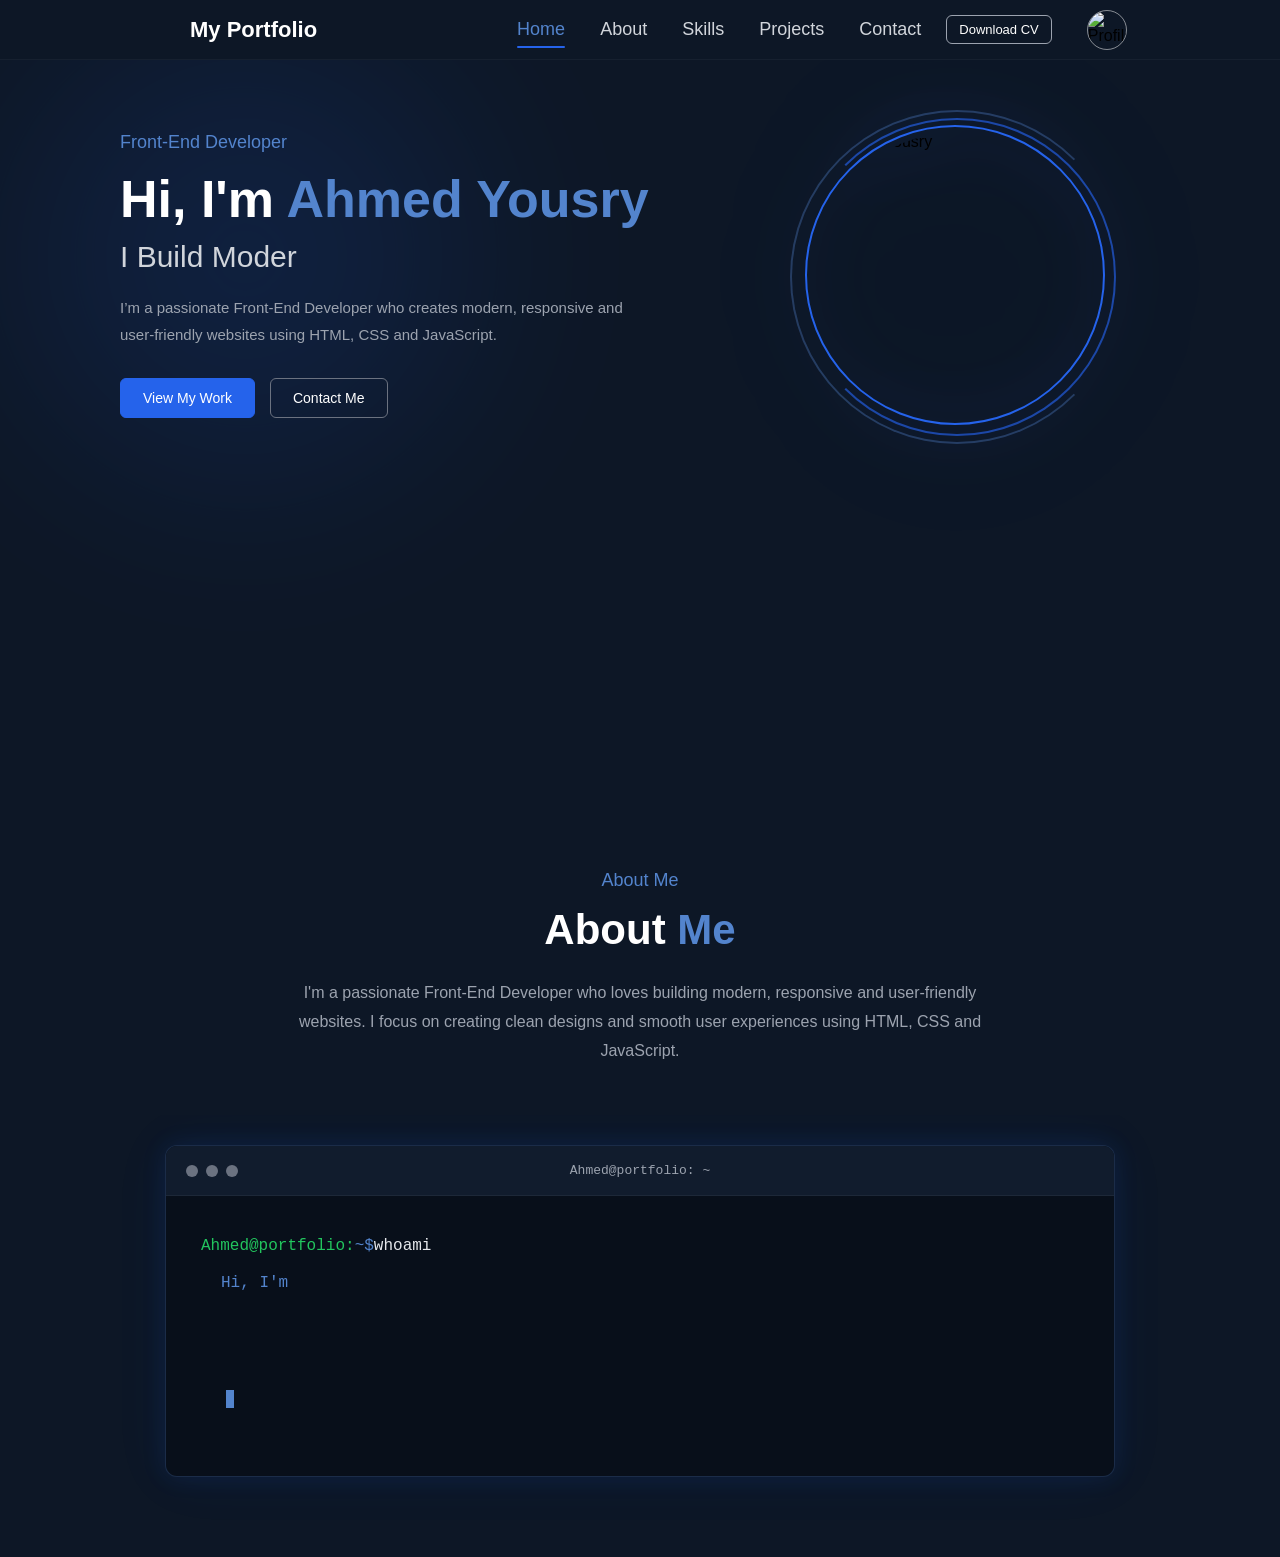
==== index.html @ 590449b0 "Add files via upload" ====
<!DOCTYPE html>
<html lang="en">

<head>
    <meta charset="UTF-8">
    <meta name="viewport" content="width=device-width, initial-scale=1.0">

    <title>My Portfolio</title>

    <link rel="stylesheet" href="style.css">

    <!-- Font Awesome -->
    <link rel="stylesheet"
        href="https://cdnjs.cloudflare.com/ajax/libs/font-awesome/6.5.0/css/all.min.css">
</head>

<body>

    <!-- =========================
         Navbar
    ========================== -->

    <nav class="navbar">

        <div class="nav-container">

            <!-- Logo -->
            <a href="#home" class="logo">
                My Portfolio
            </a>


            <!-- Menu Button -->
            <button class="menu-btn" id="menu-btn">
                <i class="fa-solid fa-bars"></i>
            </button>


            <!-- Navigation Links -->
            <ul class="nav-links" id="nav-links">

                <li>
                    <a href="#home" class="nav-link active">
                        Home
                    </a>
                </li>

                <li>
                    <a href="#about" class="nav-link">
                        About
                    </a>
                </li>

                <li>
                    <a href="#skills" class="nav-link">
                        Skills
                    </a>
                </li>

                <li>
                    <a href="#projects" class="nav-link">
                        Projects
                    </a>
                </li>

                <li>
                    <a href="#contact" class="nav-link">
                        Contact
                    </a>
                </li>

            </ul>


            <!-- CV Button -->
            <a href="#" class="cv-btn">
                Download CV
            </a>


            <!-- Profile -->
            <img src="https://iili.io/CSJjGus.md.jpg"
                alt="Profile"
                class="nav-profile">

        </div>

    </nav>



    <!-- =========================
         Hero Section
    ========================== -->

    <section class="hero" id="home" >

        <div class="hero-container">


            <!-- Hero Text -->
            <div class="hero-content">

                <p class="hero-small-title">
                    Front-End Developer
                </p>


               <h1>
    Hi, I'm <span id="typing-name"></span>
</h1>

<h2 id="typing-job"></h2>
                <p class="hero-description">
                    I’m a passionate Front-End Developer who creates
                    modern, responsive and user-friendly websites
                    using HTML, CSS and JavaScript.
                </p>


                <div class="hero-buttons">

                    <a href="#projects"
                        class="hero-btn primary-btn">
                        View My Work
                    </a>

                    <a href="#contact"
                        class="hero-btn secondary-btn">
                        Contact Me
                    </a>

                </div>

            </div>



            <!-- Hero Image -->
            <div class="hero-image">

                <div class="image-border">

                    <img src="https://iili.io/CSJjGus.md.jpg"
                        alt="Ahmed Yousry">

                </div>

            </div>

        </div>

    </section>
<!-- =========================
     About Section
========================= -->

<section class="about" id="about">

    <div class="about-container">

        <p class="about-small-title">
            About Me
        </p>

        <h2>
            About <span>Me</span>
        </h2>

        <p class="about-description">
            I'm a passionate Front-End Developer who loves building
            modern, responsive and user-friendly websites.
            I focus on creating clean designs and smooth user experiences
            using HTML, CSS and JavaScript.
        </p>

    </div>

</section>


<!-- =========================
     Terminal Section
========================= -->

<section class="terminal-section">

    <div class="terminal-container">

        <div class="terminal-window">

            <!-- Terminal Header -->
            <div class="terminal-header">

                <div class="terminal-dots">
                    <span></span>
                    <span></span>
                    <span></span>
                </div>

                <div class="terminal-title">
                    Ahmed@portfolio: ~
                </div>

            </div>


            <!-- Terminal Body -->
            <div class="terminal-body">

                <!-- السطر الأول ثابت -->
                <div class="terminal-command-line">

                    <span class="terminal-green">
                        Ahmed@portfolio:
                    </span>

                    <span class="terminal-blue">
                        ~$
                    </span>

                    <span class="terminal-white">
                        whoami
                    </span>

                </div>


                <!-- باقي الكلام بيتكتب هنا -->
                <div class="terminal-output">

                    <div id="terminal-line-1"></div>

                    <div id="terminal-line-2"></div>

                    <div id="terminal-line-3"></div>

                    <div id="terminal-line-4"></div>

                    <span class="terminal-cursor"></span>

                </div>

            </div>

        </div>

    </div>

</section>






    <script src="main.js"></script>

</body>

</html>
---- style.css ----
/* =========================
   General
========================= */

* {
    margin: 0;
    padding: 0;
    box-sizing: border-box;
}

html {
    scroll-behavior: smooth;
}

body {
    background-color: #0d1726;
    font-family: Arial, sans-serif;
}


/* =========================
   Navbar
========================= */

.navbar {
    width: 100%;
    height: 60px;

    background-color: #0d1726;

    border-bottom: 1px solid rgba(255, 255, 255, 0.04);

    position: fixed;

    top: 0;
    left: 0;

    z-index: 1000;
}


.nav-container {
    width: 100%;
    height: 100%;

    padding: 0 40px;

    display: flex;
    align-items: center;
}


/* Logo */

.logo {
    color: white;

    text-decoration: none;

    font-size: 22px;
    font-weight: 600;

    margin-left: 150px;
    margin-right: 100px;

    transition: 0.3s;
}

.logo:hover {
    color: rgb(83, 132, 205);
}


/* Navigation */

.nav-links {
    display: flex;
    align-items: center;

    gap: 35px;

    list-style: none;

    margin-left: 100px;
}


.nav-link {
    position: relative;

    color: #d1d5db;

    text-decoration: none;

    font-size: 18px;
    font-weight: 400;

    padding: 21px 0;

    transition: 0.3s;
}


.nav-link:hover {
    color: rgb(83, 132, 205);
}


.nav-link.active {
    color: rgb(83, 132, 205);
}


/* Active Line */

.nav-link.active::after {
    content: "";

    position: absolute;

    left: 0;
    bottom: 12px;

    width: 100%;
    height: 2px;

    background-color: #2563eb;

    border-radius: 5px;
}


/* CV */

.cv-btn {
    color: white;

    text-decoration: none;

    font-size: 13px;

    padding: 6px 12px;

    border: 1px solid #9ca3af;

    border-radius: 6px;

    margin-left: 25px;

    transition: 0.3s;
}


.cv-btn:hover {
    background-color: #2563eb;

    border-color: #2563eb;
}


/* Profile */

.nav-profile {
    width: 40px;
    height: 40px;

    border-radius: 50%;

    object-fit: cover;

    border: 1px solid rgba(255, 255, 255, 0.5);

    margin-left: 35px;
}


/* Menu Button */

.menu-btn {
    display: none;

    background: none;

    border: none;

    color: white;

    font-size: 24px;

    cursor: pointer;
}


/* =========================
   Hero
========================= */

.hero {
    width: 100%;
    min-height: calc(100vh - 60px);

    background-color: #0d1726;

    display: flex;
    align-items: flex-start;

    padding-top: 60px;
}


/* Hero Container */
.hero-container {
    width: 100%;

    padding: 40px 120px;

    display: flex;

    align-items: center;

    justify-content: space-between;

    gap: 60px;
}

/* =========================
   Hero Content
========================= */

.hero-content {
    flex: 1;

    max-width: 600px;

    margin-left: 0;
}


/* Small Title */

.hero-small-title {
    color: #5384cd;

    font-size: 18px;

    font-weight: 500;

    margin-bottom: 15px;
}


/* Main Heading */

.hero-content h1 {
    color: white;

    font-size: 52px;

    font-weight: 600;

    line-height: 1.2;

    margin-bottom: 10px;
}


/* Name */

.hero-content h1 span {
    color: #5384cd;
}



/* Second Heading */

.hero-content h2 {
    color: #d1d5db;

    font-size: 30px;

    font-weight: 500;

    margin-bottom: 20px;
}


/* Description */

.hero-description {
    color: #9ca3af;

    font-size: 15px;

    line-height: 1.8;

    max-width: 520px;

    margin-bottom: 30px;
}


/* =========================
   Buttons
========================= */

.hero-buttons {
    display: flex;

    align-items: center;

    gap: 15px;
}


.hero-btn {
    text-decoration: none;

    font-size: 14px;

    font-weight: 500;

    padding: 11px 22px;

    border-radius: 6px;

    transition: 0.3s;
}


/* Primary */

.primary-btn {
    background-color: #2563eb;

    color: white;

    border: 1px solid #2563eb;
}


.primary-btn:hover {
    background-color: #1d4ed8;

    transform: translateY(-2px);
}


/* Secondary */

.secondary-btn {
    color: white;

    border: 1px solid #6b7280;

    background-color: transparent;
}


.secondary-btn:hover {
    border-color: #5384cd;

    color: #5384cd;

    transform: translateY(-2px);
}


/* =========================
   Hero Image
========================= */

.hero-image {
    width: 350px;
    height: 350px;

    display: flex;

    align-items: center;
    justify-content: center;

    flex-shrink: 0;

    margin-right: 30px;
}


/* Main Image Circle */

.image-border {
    width: 300px;
    height: 300px;

    position: relative;

    border-radius: 50%;

    padding: 6px;

    border: 2px solid #2563eb;
}


/* =========================
   Rotating Circle 1
========================= */

.image-border::before {

    content: "";

    position: absolute;

    width: 314px;
    height: 314px;

    top: -9px;
    left: -9px;

    border-radius: 50%;

    border: 2px solid rgba(37, 99, 235, 0.65);

    border-left-color: transparent;

    animation: rotateOne 5s linear infinite;

    pointer-events: none;
}


/* =========================
   Rotating Circle 2
========================= */

.image-border::after {

    content: "";

    position: absolute;

    width: 330px;
    height: 330px;

    top: -17px;
    left: -17px;

    border-radius: 50%;

    border: 2px solid rgba(83, 132, 205, 0.35);

    border-right-color: transparent;

    animation: rotateTwo 8s linear infinite;

    pointer-events: none;
}


/* =========================
   Profile Image
========================= */

.image-border img {

    width: 100%;
    height: 100%;

    object-fit: cover;

    border-radius: 50%;

    display: block;

    position: relative;

    z-index: 1;
}


/* =========================
   Animations
========================= */

@keyframes rotateOne {

    from {
        transform: rotate(0deg);
    }

    to {
        transform: rotate(360deg);
    }

}


@keyframes rotateTwo {

    from {
        transform: rotate(360deg);
    }

    to {
        transform: rotate(0deg);
    }

}


/* =========================
   Tablet
========================= */

@media (max-width: 900px) {

    .nav-container {
        padding: 0 25px;
    }


    .logo {
        margin-left: 20px;
        margin-right: 40px;

        font-size: 21px;
    }


    .nav-links {
        margin-left: 20px;

        gap: 18px;
    }


    .nav-link {
        font-size: 13px;
    }


    .cv-btn {
        margin-left: 15px;

        font-size: 12px;
    }


    .nav-profile {
        width: 38px;
        height: 38px;

        margin-left: 15px;
    }


    /* Hero */

    .hero-container {
        gap: 40px;

        padding: 70px 30px;
    }


    .hero-content h1 {
        font-size: 42px;
    }


    .hero-content h2 {
        font-size: 25px;
    }


    .hero-image {
        width: 280px;
        height: 280px;

        margin-right: 10px;
    }


    .image-border {
        width: 240px;
        height: 240px;
    }


    .image-border::before {
        width: 254px;
        height: 254px;
    }


    .image-border::after {
        width: 270px;
        height: 270px;
    }

}


/* =========================
   Mobile
========================= */

@media (max-width: 700px) {

    /* Navbar */

    .navbar {
        height: 60px;
    }


    .nav-container {
        width: 100%;

        height: 60px;

        padding: 0 15px;
    }


    .logo {
        margin-left: 0;

        margin-right: 0;

        font-size: 19px;

        white-space: nowrap;
    }


    .nav-links {

        display: none;

        position: absolute;

        top: 60px;
        left: 0;

        width: 100%;

        background-color: #0d1726;

        padding: 20px 0;

        flex-direction: column;

        align-items: center;

        gap: 20px;

        margin: 0;

        border-top: 1px solid rgba(255, 255, 255, 0.05);
    }


    .nav-links.active {
        display: flex;
    }


    .nav-link {
        font-size: 15px;

        padding: 5px 0;
    }


    .nav-link.active::after {
        bottom: -3px;
    }


    .cv-btn {
        margin-left: auto;

        font-size: 11px;

        padding: 6px 9px;
    }


    .nav-profile {
        width: 35px;
        height: 35px;

        margin-left: 10px;
    }


    .menu-btn {
        display: block;

        margin-left: 12px;

        flex-shrink: 0;
    }


    /* Hero */

    .hero {

        min-height: calc(100vh - 60px);

        padding-top: 60px;
    }


    .hero-container {

        flex-direction: column-reverse;

        text-align: center;

        padding: 60px 20px;

        gap: 35px;
    }


    .hero-content {

        max-width: 100%;
    }


    .hero-small-title {
        font-size: 16px;
    }


    .hero-content h1 {
        font-size: 34px;
    }


    .hero-content h2 {
        font-size: 22px;
    }


    .hero-description {

        font-size: 14px;

        margin-left: auto;
        margin-right: auto;
    }


    .hero-buttons {

        justify-content: center;
    }


    .hero-image {

        width: 240px;
        height: 240px;

        margin-right: 0;
    }


    .image-border {

        width: 210px;
        height: 210px;
    }


    .image-border::before {

        width: 224px;
        height: 224px;

        top: -9px;
        left: -9px;
    }


    .image-border::after {

        width: 240px;
        height: 240px;

        top: -17px;
        left: -17px;
    }

}


/* =========================
   Small Mobile
========================= */

@media (max-width: 450px) {

    .nav-container {
        padding: 0 12px;
    }


    .logo {
        font-size: 18px;
    }


    .cv-btn {
        font-size: 10px;

        padding: 5px 7px;
    }


    .nav-profile {
        width: 30px;
        height: 30px;
    }


    .menu-btn {
        font-size: 20px;

        margin-left: 8px;
    }


    /* Hero */

    .hero-container {
        padding: 50px 15px;
    }


    .hero-content h1 {
        font-size: 29px;
    }


    .hero-content h2 {
        font-size: 20px;
    }


    .hero-description {
        font-size: 13px;
    }


    .hero-buttons {

        flex-direction: column;

        width: 100%;
    }


    .hero-btn {
        width: 180px;
    }


    .hero-image {

        width: 210px;
        height: 210px;
    }


    .image-border {

        width: 185px;
        height: 185px;
    }


    .image-border::before {

        width: 199px;
        height: 199px;

        top: -9px;
        left: -9px;
    }


    .image-border::after {

        width: 215px;
        height: 215px;

        top: -17px;
        left: -17px;
    }

}


/* =========================
   Very Small Screens
========================= */

@media (max-width: 360px) {

    .logo {
        font-size: 16px;
    }


    .cv-btn {
        display: none;
    }


    .nav-profile {

        width: 28px;
        height: 28px;
    }


    .menu-btn {

        margin-left: 5px;
    }

}
/* =========================
   Hero Text Glow
========================= */

.hero-content {
    position: relative;
    z-index: 1;
}

.hero-content::before {
    content: "";

    position: absolute;

    width: 450px;
    height: 450px;

    top: -100px;
    left: -100px;

    background: #2563eb;

    opacity: 0.12;

    filter: blur(100px);

    border-radius: 50%;

    z-index: -1;

    animation: heroGlow 4s ease-in-out infinite alternate;
}


/* =========================
   Glow Animation
========================= */

@keyframes heroGlow {

    from {
        opacity: 0.08;
        transform: scale(0.9);
    }

    to {
        opacity: 0.18;
        transform: scale(1.1);
    }

}
.hero-image {
    filter: drop-shadow(0 0 30px rgba(37, 99, 235, 0.45))
            drop-shadow(0 0 70px rgba(37, 99, 235, 0.22));
}




/* =========================
   About Section
========================= */

.about {
    width: 100%;
    min-height: auto;

    background-color: #0d1726;

    padding-top: 0px;
    padding-bottom: 20px;
}


.about-container {
    width: 100%;

    padding: 30px 40px;

    text-align: center;
}


.about-small-title {
    color: #5384cd;

    font-size: 18px;
    font-weight: 500;

    margin-bottom: 15px;
}


.about-container h2 {
    color: white;

    font-size: 42px;
    font-weight: 600;

    margin-bottom: 25px;
}


.about-container h2 span {
    color: #5384cd;
}


.about-description {
    max-width: 700px;

    margin: auto;

    color: #9ca3af;

    font-size: 16px;

    line-height: 1.8;
}





/* =========================
   About Animation
========================= */

.about-container {
    opacity: 0;
    transform: translateY(60px);
    transition: opacity 0.8s ease, transform 0.8s ease;
}

.about.show .about-container {
    opacity: 1;
    transform: translateY(0);
}


/* العنوان */

.about-small-title {
    opacity: 0;
    transform: translateY(25px);
    transition: all 0.7s ease 0.1s;
}

.about.show .about-small-title {
    opacity: 1;
    transform: translateY(0);
}


/* العنوان الرئيسي */

.about-container h2 {
    opacity: 0;
    transform: translateY(25px);
    transition: all 0.7s ease 0.25s;
}

.about.show .about-container h2 {
    opacity: 1;
    transform: translateY(0);
}


/* الكلام */

.about-description {
    opacity: 0;
    transform: translateY(25px);
    transition: all 0.7s ease 0.4s;
}

.about.show .about-description {
    opacity: 1;
    transform: translateY(0);
}





/* =========================
   Terminal Section
========================= */

.terminal-section {

    width: 100%;

    background-color: #0d1726;

    padding: 30px 40px 80px;

    display: flex;

    justify-content: center;

    overflow: hidden;
}


/* =========================
   Terminal Container
========================= */

.terminal-container {

    width: 100%;

    max-width: 950px;

    opacity: 0;

    transform: translateY(50px);

    transition:
        opacity 0.8s ease,
        transform 0.8s ease;
}


/* يظهر لما نوصل للـ section */

.terminal-section.show .terminal-container {

    opacity: 1;

    transform: translateY(0);
}


/* =========================
   Terminal Window
========================= */

.terminal-window {

    width: 100%;

    background-color: #080f1a;

    border: 1px solid rgba(83, 132, 205, 0.25);

    border-radius: 12px;

    overflow: hidden;

    box-shadow:

        0 0 25px rgba(37, 99, 235, 0.12),

        0 0 60px rgba(37, 99, 235, 0.06);
}


/* =========================
   Header
========================= */

.terminal-header {

    height: 50px;

    background-color: #111c2d;

    border-bottom: 1px solid rgba(255, 255, 255, 0.05);

    display: flex;

    align-items: center;

    justify-content: center;

    position: relative;
}


/* =========================
   Dots
========================= */

.terminal-dots {

    position: absolute;

    left: 20px;

    top: 50%;

    transform: translateY(-50%);

    display: flex;

    gap: 8px;
}


.terminal-dots span {

    width: 12px;

    height: 12px;

    border-radius: 50%;

    background-color: #6b7280;
}


/* =========================
   Title
========================= */

.terminal-title {

    color: #9ca3af;

    font-family: "Courier New", monospace;

    font-size: 13px;
}


/* =========================
   Body
========================= */

.terminal-body {

    min-height: 280px;

    padding: 35px;

    font-family: "Courier New", monospace;

    font-size: 16px;

    line-height: 1.8;
}


/* =========================
   First Fixed Line
========================= */

.terminal-command-line {

    display: flex;

    align-items: center;

    flex-wrap: wrap;

    min-height: 30px;
}


/* =========================
   Colors
========================= */

.terminal-green {

    color: #22c55e;
}


.terminal-blue {

    color: #5384cd;
}


.terminal-white {

    color: #e5e7eb;
}


/* =========================
   Output
========================= */

.terminal-output {

    padding-left: 20px;

    margin-top: 8px;

    min-height: 150px;
}


/* كل سطر */

.terminal-output div {

    min-height: 29px;

    white-space: pre-wrap;
}


/* السطر الأول */

#terminal-line-1 {

    color: #5384cd;
}


/* السطر الثاني */

#terminal-line-2 {

    color: #22c55e;
}


/* السطر الثالث */

#terminal-line-3 {

    color: #e5e7eb;
}


/* السطر الرابع */

#terminal-line-4 {

    color: #f59e0b;
}


/* =========================
   Cursor
========================= */

.terminal-cursor {

    display: inline-block;

    width: 8px;

    height: 18px;

    background-color: #5384cd;

    margin-left: 5px;

    vertical-align: middle;

    animation: terminalBlink 0.8s infinite;
}


@keyframes terminalBlink {

    0%,
    45% {

        opacity: 1;
    }

    46%,
    100% {

        opacity: 0;
    }

}


/* =========================
   Mobile
========================= */

@media (max-width: 700px) {

    .terminal-section {

        padding: 25px 20px 60px;
    }


    .terminal-body {

        min-height: 250px;

        padding: 25px 20px;

        font-size: 13px;
    }


    .terminal-title {

        font-size: 11px;
    }


    .terminal-dots {

        left: 15px;

        gap: 6px;
    }


    .terminal-dots span {

        width: 9px;

        height: 9px;
    }


    .terminal-output {

        padding-left: 10px;
    }

}


/* =========================
   Small Mobile
========================= */

@media (max-width: 450px) {

    .terminal-section {

        padding: 20px 15px 50px;
    }


    .terminal-body {

        padding: 20px 15px;

        font-size: 11px;

        min-height: 230px;
    }

}
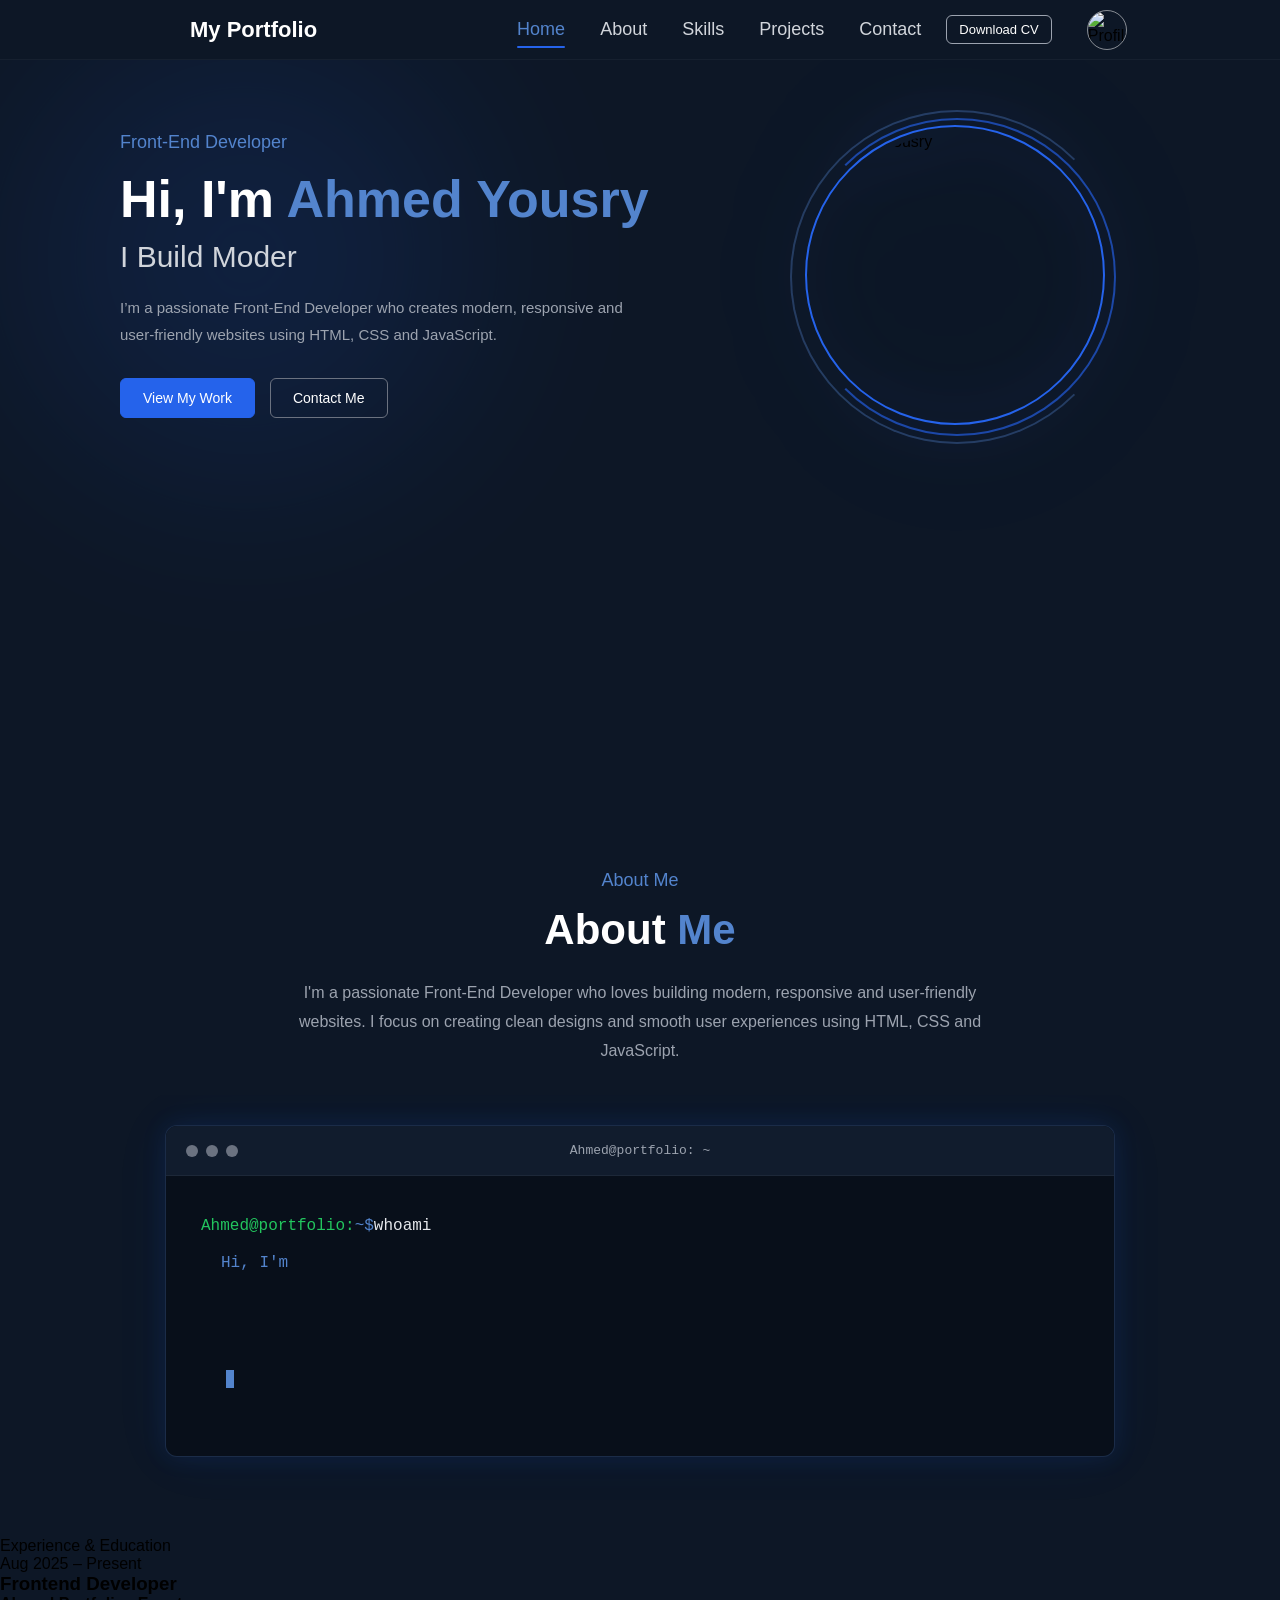
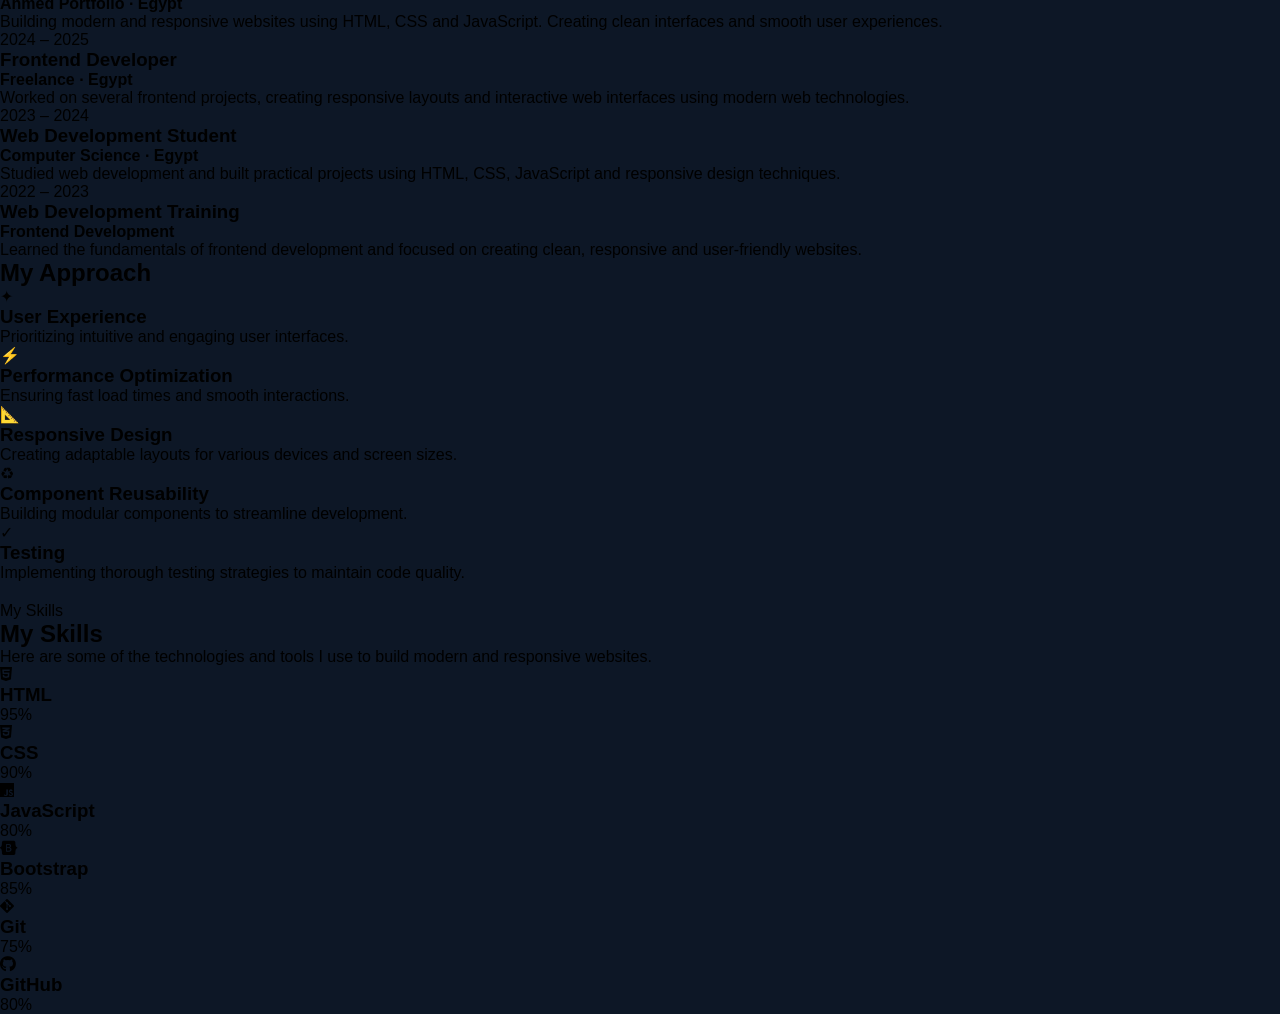
==== commit bf69fb69: "Update index.html" ====
--- a/index.html
+++ b/index.html
@@ -10,8 +10,7 @@
     <link rel="stylesheet" href="style.css">
 
     <!-- Font Awesome -->
-    <link rel="stylesheet"
-        href="https://cdnjs.cloudflare.com/ajax/libs/font-awesome/6.5.0/css/all.min.css">
+    <link rel="stylesheet" href="https://cdnjs.cloudflare.com/ajax/libs/font-awesome/6.5.0/css/all.min.css">
 </head>
 
 <body>
@@ -79,9 +78,7 @@
 
 
             <!-- Profile -->
-            <img src="https://iili.io/CSJjGus.md.jpg"
-                alt="Profile"
-                class="nav-profile">
+            <img src="https://iili.io/CSJjGus.md.jpg" alt="Profile" class="nav-profile">
 
         </div>
 
@@ -93,7 +90,7 @@
          Hero Section
     ========================== -->
 
-    <section class="hero" id="home" >
+    <section class="hero" id="home">
 
         <div class="hero-container">
 
@@ -106,11 +103,11 @@
                 </p>
 
 
-               <h1>
-    Hi, I'm <span id="typing-name"></span>
-</h1>
-
-<h2 id="typing-job"></h2>
+                <h1>
+                    Hi, I'm <span id="typing-name"></span>
+                </h1>
+
+                <h2 id="typing-job"></h2>
                 <p class="hero-description">
                     I’m a passionate Front-End Developer who creates
                     modern, responsive and user-friendly websites
@@ -120,13 +117,11 @@
 
                 <div class="hero-buttons">
 
-                    <a href="#projects"
-                        class="hero-btn primary-btn">
+                    <a href="#projects" class="hero-btn primary-btn">
                         View My Work
                     </a>
 
-                    <a href="#contact"
-                        class="hero-btn secondary-btn">
+                    <a href="#contact" class="hero-btn secondary-btn">
                         Contact Me
                     </a>
 
@@ -141,8 +136,7 @@
 
                 <div class="image-border">
 
-                    <img src="https://iili.io/CSJjGus.md.jpg"
-                        alt="Ahmed Yousry">
+                    <img src="https://iili.io/CSJjGus.md.jpg" alt="Ahmed Yousry">
 
                 </div>
 
@@ -151,97 +145,576 @@
         </div>
 
     </section>
-<!-- =========================
+    <!-- =========================
      About Section
 ========================= -->
 
-<section class="about" id="about">
-
-    <div class="about-container">
-
-        <p class="about-small-title">
-            About Me
-        </p>
-
-        <h2>
-            About <span>Me</span>
-        </h2>
-
-        <p class="about-description">
-            I'm a passionate Front-End Developer who loves building
-            modern, responsive and user-friendly websites.
-            I focus on creating clean designs and smooth user experiences
-            using HTML, CSS and JavaScript.
-        </p>
-
-    </div>
-
-</section>
-
-
-<!-- =========================
+    <section class="about" id="about">
+
+        <div class="about-container">
+
+            <p class="about-small-title">
+                About Me
+            </p>
+
+            <h2>
+                About <span>Me</span>
+            </h2>
+
+            <p class="about-description">
+                I'm a passionate Front-End Developer who loves building
+                modern, responsive and user-friendly websites.
+                I focus on creating clean designs and smooth user experiences
+                using HTML, CSS and JavaScript.
+            </p>
+
+        </div>
+
+
+
+        <!-- =========================
      Terminal Section
 ========================= -->
 
-<section class="terminal-section">
-
-    <div class="terminal-container">
-
-        <div class="terminal-window">
-
-            <!-- Terminal Header -->
-            <div class="terminal-header">
-
-                <div class="terminal-dots">
-                    <span></span>
-                    <span></span>
-                    <span></span>
-                </div>
-
-                <div class="terminal-title">
-                    Ahmed@portfolio: ~
-                </div>
-
-            </div>
-
-
-            <!-- Terminal Body -->
-            <div class="terminal-body">
-
-                <!-- السطر الأول ثابت -->
-                <div class="terminal-command-line">
-
-                    <span class="terminal-green">
-                        Ahmed@portfolio:
+        <section class="terminal-section">
+
+            <div class="terminal-container">
+
+                <div class="terminal-window">
+
+                    <!-- Terminal Header -->
+                    <div class="terminal-header">
+
+                        <div class="terminal-dots">
+                            <span></span>
+                            <span></span>
+                            <span></span>
+                        </div>
+
+                        <div class="terminal-title">
+                            Ahmed@portfolio: ~
+                        </div>
+
+                    </div>
+
+
+                    <!-- Terminal Body -->
+                    <div class="terminal-body">
+
+                        <!-- السطر الأول ثابت -->
+                        <div class="terminal-command-line">
+
+                            <span class="terminal-green">
+                                Ahmed@portfolio:
+                            </span>
+
+                            <span class="terminal-blue">
+                                ~$
+                            </span>
+
+                            <span class="terminal-white">
+                                whoami
+                            </span>
+
+                        </div>
+
+
+                        <!-- باقي الكلام بيتكتب هنا -->
+                        <div class="terminal-output">
+
+                            <div id="terminal-line-1"></div>
+
+                            <div id="terminal-line-2"></div>
+
+                            <div id="terminal-line-3"></div>
+
+                            <div id="terminal-line-4"></div>
+
+                            <span class="terminal-cursor"></span>
+
+                        </div>
+
+                    </div>
+
+                </div>
+
+            </div>
+
+        </section>
+
+
+
+
+        <!-- =========================
+     Experience & Education
+========================= -->
+        <div class="experience-section">
+            <div class="experience-container">
+
+                <!-- Title -->
+                <div class="experience-title">
+                    <span>Experience & Education</span>
+                </div>
+
+
+                <!-- Timeline -->
+                <div class="timeline">
+
+
+                    <!-- =========================
+                 Item 1
+            ========================= -->
+
+                    <div class="timeline-item timeline-right">
+
+                        <div class="timeline-date">
+                            Aug 2025 – Present
+                        </div>
+
+                        <div class="timeline-dot"></div>
+
+                        <div class="timeline-card">
+
+                            <h3>Frontend Developer</h3>
+
+                            <h4>Ahmed Portfolio · Egypt</h4>
+
+                            <p>
+                                Building modern and responsive websites
+                                using HTML, CSS and JavaScript.
+                                Creating clean interfaces and smooth
+                                user experiences.
+                            </p>
+
+                        </div>
+
+                    </div>
+
+
+                    <!-- =========================
+                 Item 2
+            ========================= -->
+
+                    <div class="timeline-item timeline-left">
+
+                        <div class="timeline-date">
+                            2024 – 2025
+                        </div>
+
+                        <div class="timeline-dot"></div>
+
+                        <div class="timeline-card">
+
+                            <h3>Frontend Developer</h3>
+
+                            <h4>Freelance · Egypt</h4>
+
+                            <p>
+                                Worked on several frontend projects,
+                                creating responsive layouts and
+                                interactive web interfaces using
+                                modern web technologies.
+                            </p>
+
+                        </div>
+
+                    </div>
+
+
+                    <!-- =========================
+                 Item 3
+            ========================= -->
+
+                    <div class="timeline-item timeline-right">
+
+                        <div class="timeline-date">
+                            2023 – 2024
+                        </div>
+
+                        <div class="timeline-dot"></div>
+
+                        <div class="timeline-card">
+
+                            <h3>Web Development Student</h3>
+
+                            <h4>Computer Science · Egypt</h4>
+
+                            <p>
+                                Studied web development and built
+                                practical projects using HTML,
+                                CSS, JavaScript and responsive
+                                design techniques.
+                            </p>
+
+                        </div>
+
+                    </div>
+
+
+                    <!-- =========================
+                 Item 4
+            ========================= -->
+
+                    <div class="timeline-item timeline-left">
+
+                        <div class="timeline-date">
+                            2022 – 2023
+                        </div>
+
+                        <div class="timeline-dot"></div>
+
+                        <div class="timeline-card">
+
+                            <h3>Web Development Training</h3>
+
+                            <h4>Frontend Development</h4>
+
+                            <p>
+                                Learned the fundamentals of frontend
+                                development and focused on creating
+                                clean, responsive and user-friendly
+                                websites.
+                            </p>
+
+                        </div>
+
+                    </div>
+
+
+                </div>
+
+            </div>
+
+        </div>
+
+
+
+
+
+        <!-- =========================
+     My Approach Section
+========================= -->
+
+<div class="approach-section" id="approach">
+
+    <div class="approach-container">
+
+        <h2 class="approach-title">
+            My Approach
+        </h2>
+
+        <div class="approach-grid">
+
+            <!-- Card 1 -->
+            <div class="approach-card">
+
+                <div class="approach-icon">
+                    ✦
+                </div>
+
+                <h3>User Experience</h3>
+
+                <p>
+                    Prioritizing intuitive and engaging user
+                    interfaces.
+                </p>
+
+            </div>
+
+
+            <!-- Card 2 -->
+            <div class="approach-card">
+
+                <div class="approach-icon">
+                    ⚡
+                </div>
+
+                <h3>Performance Optimization</h3>
+
+                <p>
+                    Ensuring fast load times and smooth
+                    interactions.
+                </p>
+
+            </div>
+
+
+            <!-- Card 3 -->
+            <div class="approach-card">
+
+                <div class="approach-icon">
+                    📐
+                </div>
+
+                <h3>Responsive Design</h3>
+
+                <p>
+                    Creating adaptable layouts for various
+                    devices and screen sizes.
+                </p>
+
+            </div>
+
+
+            <!-- Card 4 -->
+            <div class="approach-card">
+
+                <div class="approach-icon">
+                    ♻
+                </div>
+
+                <h3>Component Reusability</h3>
+
+                <p>
+                    Building modular components to
+                    streamline development.
+                </p>
+
+            </div>
+
+
+            <!-- Card 5 -->
+            <div class="approach-card">
+
+                <div class="approach-icon">
+                    ✓
+                </div>
+
+                <h3>Testing</h3>
+
+                <p>
+                    Implementing thorough testing strategies
+                    to maintain code quality.
+                </p>
+
+            </div>
+
+        </div>
+
+    </div>
+
+</div>
+
+    </section>
+
+
+
+<!-- =========================
+     Skills Section
+========================= -->
+
+<section class="skills-section" id="skills">
+
+    <div class="skills-container">
+
+        <!-- Title -->
+        <div class="skills-heading">
+
+            <p class="skills-small-title">
+                My Skills
+            </p>
+
+            <h2>
+                My <span>Skills</span>
+            </h2>
+
+            <p class="skills-description">
+                Here are some of the technologies and tools
+                I use to build modern and responsive websites.
+            </p>
+
+        </div>
+
+
+        <!-- Skills Cards -->
+        <div class="skills-grid">
+
+
+            <!-- HTML -->
+            <div class="skill-card">
+
+                <div class="skill-top">
+
+                    <div class="skill-icon html-icon">
+                        <i class="fa-brands fa-html5"></i>
+                    </div>
+
+                    <div class="skill-info">
+
+                        <h3>HTML</h3>
+
+                        <span>95%</span>
+
+                    </div>
+
+                </div>
+
+
+                <div class="skill-progress">
+
+                    <span
+                        data-width="95%">
                     </span>
 
-                    <span class="terminal-blue">
-                        ~$
+                </div>
+
+            </div>
+
+
+            <!-- CSS -->
+            <div class="skill-card">
+
+                <div class="skill-top">
+
+                    <div class="skill-icon css-icon">
+                        <i class="fa-brands fa-css3-alt"></i>
+                    </div>
+
+                    <div class="skill-info">
+
+                        <h3>CSS</h3>
+
+                        <span>90%</span>
+
+                    </div>
+
+                </div>
+
+
+                <div class="skill-progress">
+
+                    <span
+                        data-width="90%">
                     </span>
 
-                    <span class="terminal-white">
-                        whoami
+                </div>
+
+            </div>
+
+
+            <!-- JavaScript -->
+            <div class="skill-card">
+
+                <div class="skill-top">
+
+                    <div class="skill-icon js-icon">
+                        <i class="fa-brands fa-js"></i>
+                    </div>
+
+                    <div class="skill-info">
+
+                        <h3>JavaScript</h3>
+
+                        <span>80%</span>
+
+                    </div>
+
+                </div>
+
+
+                <div class="skill-progress">
+
+                    <span
+                        data-width="80%">
                     </span>
 
                 </div>
 
-
-                <!-- باقي الكلام بيتكتب هنا -->
-                <div class="terminal-output">
-
-                    <div id="terminal-line-1"></div>
-
-                    <div id="terminal-line-2"></div>
-
-                    <div id="terminal-line-3"></div>
-
-                    <div id="terminal-line-4"></div>
-
-                    <span class="terminal-cursor"></span>
-
-                </div>
-
-            </div>
+            </div>
+
+
+            <!-- Bootstrap -->
+            <div class="skill-card">
+
+                <div class="skill-top">
+
+                    <div class="skill-icon bootstrap-icon">
+                        <i class="fa-brands fa-bootstrap"></i>
+                    </div>
+
+                    <div class="skill-info">
+
+                        <h3>Bootstrap</h3>
+
+                        <span>85%</span>
+
+                    </div>
+
+                </div>
+
+
+                <div class="skill-progress">
+
+                    <span
+                        data-width="85%">
+                    </span>
+
+                </div>
+
+            </div>
+
+
+            <!-- Git -->
+            <div class="skill-card">
+
+                <div class="skill-top">
+
+                    <div class="skill-icon git-icon">
+                        <i class="fa-brands fa-git-alt"></i>
+                    </div>
+
+                    <div class="skill-info">
+
+                        <h3>Git</h3>
+
+                        <span>75%</span>
+
+                    </div>
+
+                </div>
+
+
+                <div class="skill-progress">
+
+                    <span
+                        data-width="75%">
+                    </span>
+
+                </div>
+
+            </div>
+
+
+            <!-- GitHub -->
+            <div class="skill-card">
+
+                <div class="skill-top">
+
+                    <div class="skill-icon github-icon">
+                        <i class="fa-brands fa-github"></i>
+                    </div>
+
+                    <div class="skill-info">
+
+                        <h3>GitHub</h3>
+
+                        <span>80%</span>
+
+                    </div>
+
+                </div>
+
+
+                <div class="skill-progress">
+
+                    <span
+                        data-width="80%">
+                    </span>
+
+                </div>
+
+            </div>
+
 
         </div>
 
@@ -250,12 +723,11 @@
 </section>
 
 
-
-
+    
 
 
     <script src="main.js"></script>
 
 </body>
 
-</html>+</html>
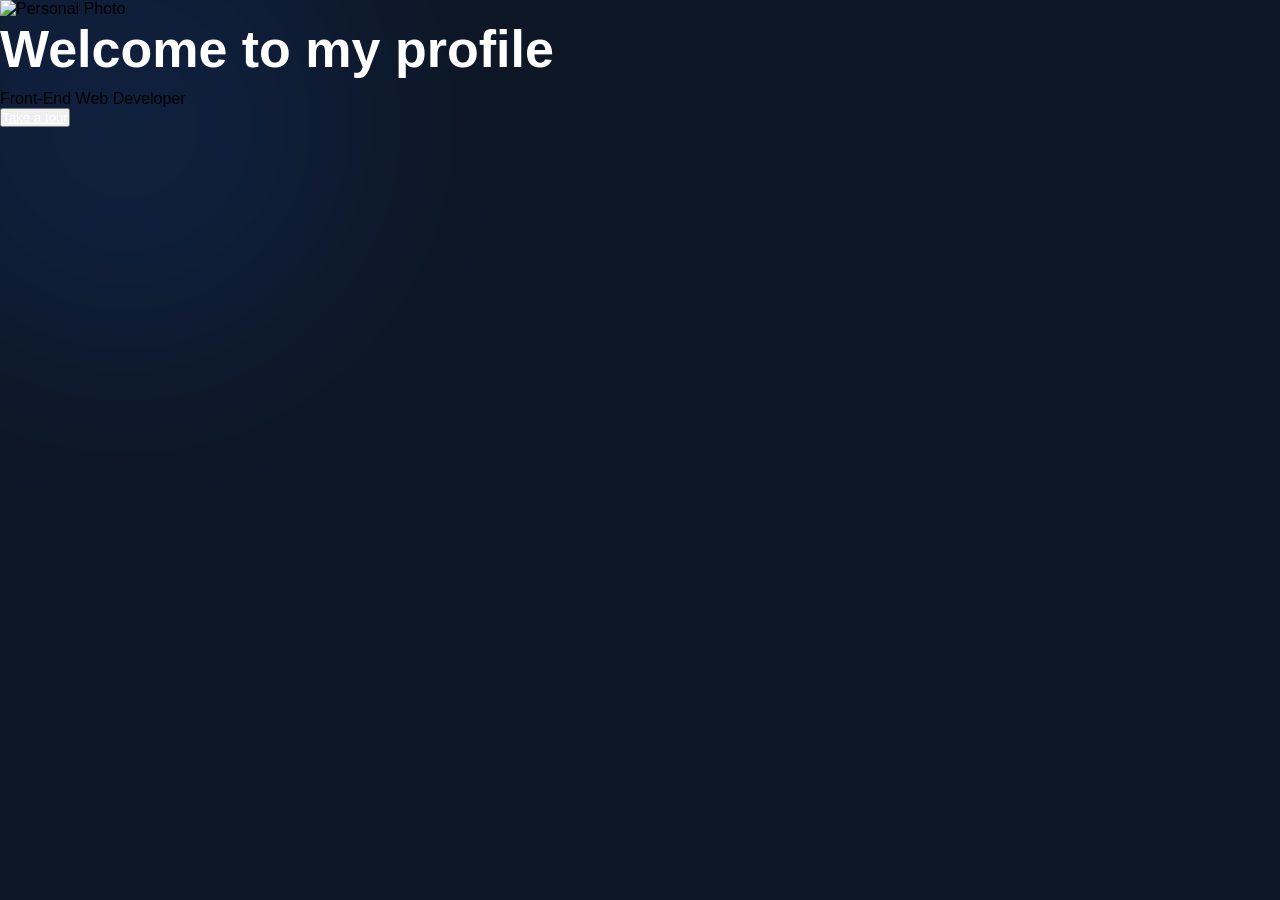
==== commit c13b7950: "Update index.html" ====
--- a/index.html
+++ b/index.html
@@ -1,733 +1,29 @@
 <!DOCTYPE html>
 <html lang="en">
-
 <head>
     <meta charset="UTF-8">
-    <meta name="viewport" content="width=device-width, initial-scale=1.0">
-
-    <title>My Portfolio</title>
-
-    <link rel="stylesheet" href="style.css">
-
-    <!-- Font Awesome -->
-    <link rel="stylesheet" href="https://cdnjs.cloudflare.com/ajax/libs/font-awesome/6.5.0/css/all.min.css">
+  <meta name="viewport" content="width=device-width, initial-scale=1.0">
+  <title>Creative Portfolio</title>
+  <!-- ربط ملف الـ CSS الخارجي -->
+  <link rel="stylesheet" href="style.css">
 </head>
-
 <body>
 
-    <!-- =========================
-         Navbar
-    ========================== -->
+  <!-- حاوية العناصر المتحركة في الخلفية -->
+  <div id="particles-container"></div>
 
-    <nav class="navbar">
+  <!-- محتوى الصفحة الرئيسية -->
+  <main class="hero-content">
+    <!-- صورة البروفايل الشخصية -->
+<div class="profile-img-container">
+  <img src="https://iili.io/CSLTADx.jpg" alt="Personal Photo" class="profile-img">
+</div>
+    <h1>Welcome to my profile</h1>
+    <p>Front-End Web Developer</p>
+    <button><a href="home.html" style="color: white;">Take a tour</a></button>
+  </main>
 
-        <div class="nav-container">
-
-            <!-- Logo -->
-            <a href="#home" class="logo">
-                My Portfolio
-            </a>
-
-
-            <!-- Menu Button -->
-            <button class="menu-btn" id="menu-btn">
-                <i class="fa-solid fa-bars"></i>
-            </button>
-
-
-            <!-- Navigation Links -->
-            <ul class="nav-links" id="nav-links">
-
-                <li>
-                    <a href="#home" class="nav-link active">
-                        Home
-                    </a>
-                </li>
-
-                <li>
-                    <a href="#about" class="nav-link">
-                        About
-                    </a>
-                </li>
-
-                <li>
-                    <a href="#skills" class="nav-link">
-                        Skills
-                    </a>
-                </li>
-
-                <li>
-                    <a href="#projects" class="nav-link">
-                        Projects
-                    </a>
-                </li>
-
-                <li>
-                    <a href="#contact" class="nav-link">
-                        Contact
-                    </a>
-                </li>
-
-            </ul>
-
-
-            <!-- CV Button -->
-            <a href="#" class="cv-btn">
-                Download CV
-            </a>
-
-
-            <!-- Profile -->
-            <img src="https://iili.io/CSJjGus.md.jpg" alt="Profile" class="nav-profile">
-
-        </div>
-
-    </nav>
-
-
-
-    <!-- =========================
-         Hero Section
-    ========================== -->
-
-    <section class="hero" id="home">
-
-        <div class="hero-container">
-
-
-            <!-- Hero Text -->
-            <div class="hero-content">
-
-                <p class="hero-small-title">
-                    Front-End Developer
-                </p>
-
-
-                <h1>
-                    Hi, I'm <span id="typing-name"></span>
-                </h1>
-
-                <h2 id="typing-job"></h2>
-                <p class="hero-description">
-                    I’m a passionate Front-End Developer who creates
-                    modern, responsive and user-friendly websites
-                    using HTML, CSS and JavaScript.
-                </p>
-
-
-                <div class="hero-buttons">
-
-                    <a href="#projects" class="hero-btn primary-btn">
-                        View My Work
-                    </a>
-
-                    <a href="#contact" class="hero-btn secondary-btn">
-                        Contact Me
-                    </a>
-
-                </div>
-
-            </div>
-
-
-
-            <!-- Hero Image -->
-            <div class="hero-image">
-
-                <div class="image-border">
-
-                    <img src="https://iili.io/CSJjGus.md.jpg" alt="Ahmed Yousry">
-
-                </div>
-
-            </div>
-
-        </div>
-
-    </section>
-    <!-- =========================
-     About Section
-========================= -->
-
-    <section class="about" id="about">
-
-        <div class="about-container">
-
-            <p class="about-small-title">
-                About Me
-            </p>
-
-            <h2>
-                About <span>Me</span>
-            </h2>
-
-            <p class="about-description">
-                I'm a passionate Front-End Developer who loves building
-                modern, responsive and user-friendly websites.
-                I focus on creating clean designs and smooth user experiences
-                using HTML, CSS and JavaScript.
-            </p>
-
-        </div>
-
-
-
-        <!-- =========================
-     Terminal Section
-========================= -->
-
-        <section class="terminal-section">
-
-            <div class="terminal-container">
-
-                <div class="terminal-window">
-
-                    <!-- Terminal Header -->
-                    <div class="terminal-header">
-
-                        <div class="terminal-dots">
-                            <span></span>
-                            <span></span>
-                            <span></span>
-                        </div>
-
-                        <div class="terminal-title">
-                            Ahmed@portfolio: ~
-                        </div>
-
-                    </div>
-
-
-                    <!-- Terminal Body -->
-                    <div class="terminal-body">
-
-                        <!-- السطر الأول ثابت -->
-                        <div class="terminal-command-line">
-
-                            <span class="terminal-green">
-                                Ahmed@portfolio:
-                            </span>
-
-                            <span class="terminal-blue">
-                                ~$
-                            </span>
-
-                            <span class="terminal-white">
-                                whoami
-                            </span>
-
-                        </div>
-
-
-                        <!-- باقي الكلام بيتكتب هنا -->
-                        <div class="terminal-output">
-
-                            <div id="terminal-line-1"></div>
-
-                            <div id="terminal-line-2"></div>
-
-                            <div id="terminal-line-3"></div>
-
-                            <div id="terminal-line-4"></div>
-
-                            <span class="terminal-cursor"></span>
-
-                        </div>
-
-                    </div>
-
-                </div>
-
-            </div>
-
-        </section>
-
-
-
-
-        <!-- =========================
-     Experience & Education
-========================= -->
-        <div class="experience-section">
-            <div class="experience-container">
-
-                <!-- Title -->
-                <div class="experience-title">
-                    <span>Experience & Education</span>
-                </div>
-
-
-                <!-- Timeline -->
-                <div class="timeline">
-
-
-                    <!-- =========================
-                 Item 1
-            ========================= -->
-
-                    <div class="timeline-item timeline-right">
-
-                        <div class="timeline-date">
-                            Aug 2025 – Present
-                        </div>
-
-                        <div class="timeline-dot"></div>
-
-                        <div class="timeline-card">
-
-                            <h3>Frontend Developer</h3>
-
-                            <h4>Ahmed Portfolio · Egypt</h4>
-
-                            <p>
-                                Building modern and responsive websites
-                                using HTML, CSS and JavaScript.
-                                Creating clean interfaces and smooth
-                                user experiences.
-                            </p>
-
-                        </div>
-
-                    </div>
-
-
-                    <!-- =========================
-                 Item 2
-            ========================= -->
-
-                    <div class="timeline-item timeline-left">
-
-                        <div class="timeline-date">
-                            2024 – 2025
-                        </div>
-
-                        <div class="timeline-dot"></div>
-
-                        <div class="timeline-card">
-
-                            <h3>Frontend Developer</h3>
-
-                            <h4>Freelance · Egypt</h4>
-
-                            <p>
-                                Worked on several frontend projects,
-                                creating responsive layouts and
-                                interactive web interfaces using
-                                modern web technologies.
-                            </p>
-
-                        </div>
-
-                    </div>
-
-
-                    <!-- =========================
-                 Item 3
-            ========================= -->
-
-                    <div class="timeline-item timeline-right">
-
-                        <div class="timeline-date">
-                            2023 – 2024
-                        </div>
-
-                        <div class="timeline-dot"></div>
-
-                        <div class="timeline-card">
-
-                            <h3>Web Development Student</h3>
-
-                            <h4>Computer Science · Egypt</h4>
-
-                            <p>
-                                Studied web development and built
-                                practical projects using HTML,
-                                CSS, JavaScript and responsive
-                                design techniques.
-                            </p>
-
-                        </div>
-
-                    </div>
-
-
-                    <!-- =========================
-                 Item 4
-            ========================= -->
-
-                    <div class="timeline-item timeline-left">
-
-                        <div class="timeline-date">
-                            2022 – 2023
-                        </div>
-
-                        <div class="timeline-dot"></div>
-
-                        <div class="timeline-card">
-
-                            <h3>Web Development Training</h3>
-
-                            <h4>Frontend Development</h4>
-
-                            <p>
-                                Learned the fundamentals of frontend
-                                development and focused on creating
-                                clean, responsive and user-friendly
-                                websites.
-                            </p>
-
-                        </div>
-
-                    </div>
-
-
-                </div>
-
-            </div>
-
-        </div>
-
-
-
-
-
-        <!-- =========================
-     My Approach Section
-========================= -->
-
-<div class="approach-section" id="approach">
-
-    <div class="approach-container">
-
-        <h2 class="approach-title">
-            My Approach
-        </h2>
-
-        <div class="approach-grid">
-
-            <!-- Card 1 -->
-            <div class="approach-card">
-
-                <div class="approach-icon">
-                    ✦
-                </div>
-
-                <h3>User Experience</h3>
-
-                <p>
-                    Prioritizing intuitive and engaging user
-                    interfaces.
-                </p>
-
-            </div>
-
-
-            <!-- Card 2 -->
-            <div class="approach-card">
-
-                <div class="approach-icon">
-                    ⚡
-                </div>
-
-                <h3>Performance Optimization</h3>
-
-                <p>
-                    Ensuring fast load times and smooth
-                    interactions.
-                </p>
-
-            </div>
-
-
-            <!-- Card 3 -->
-            <div class="approach-card">
-
-                <div class="approach-icon">
-                    📐
-                </div>
-
-                <h3>Responsive Design</h3>
-
-                <p>
-                    Creating adaptable layouts for various
-                    devices and screen sizes.
-                </p>
-
-            </div>
-
-
-            <!-- Card 4 -->
-            <div class="approach-card">
-
-                <div class="approach-icon">
-                    ♻
-                </div>
-
-                <h3>Component Reusability</h3>
-
-                <p>
-                    Building modular components to
-                    streamline development.
-                </p>
-
-            </div>
-
-
-            <!-- Card 5 -->
-            <div class="approach-card">
-
-                <div class="approach-icon">
-                    ✓
-                </div>
-
-                <h3>Testing</h3>
-
-                <p>
-                    Implementing thorough testing strategies
-                    to maintain code quality.
-                </p>
-
-            </div>
-
-        </div>
-
-    </div>
-
-</div>
-
-    </section>
-
-
-
-<!-- =========================
-     Skills Section
-========================= -->
-
-<section class="skills-section" id="skills">
-
-    <div class="skills-container">
-
-        <!-- Title -->
-        <div class="skills-heading">
-
-            <p class="skills-small-title">
-                My Skills
-            </p>
-
-            <h2>
-                My <span>Skills</span>
-            </h2>
-
-            <p class="skills-description">
-                Here are some of the technologies and tools
-                I use to build modern and responsive websites.
-            </p>
-
-        </div>
-
-
-        <!-- Skills Cards -->
-        <div class="skills-grid">
-
-
-            <!-- HTML -->
-            <div class="skill-card">
-
-                <div class="skill-top">
-
-                    <div class="skill-icon html-icon">
-                        <i class="fa-brands fa-html5"></i>
-                    </div>
-
-                    <div class="skill-info">
-
-                        <h3>HTML</h3>
-
-                        <span>95%</span>
-
-                    </div>
-
-                </div>
-
-
-                <div class="skill-progress">
-
-                    <span
-                        data-width="95%">
-                    </span>
-
-                </div>
-
-            </div>
-
-
-            <!-- CSS -->
-            <div class="skill-card">
-
-                <div class="skill-top">
-
-                    <div class="skill-icon css-icon">
-                        <i class="fa-brands fa-css3-alt"></i>
-                    </div>
-
-                    <div class="skill-info">
-
-                        <h3>CSS</h3>
-
-                        <span>90%</span>
-
-                    </div>
-
-                </div>
-
-
-                <div class="skill-progress">
-
-                    <span
-                        data-width="90%">
-                    </span>
-
-                </div>
-
-            </div>
-
-
-            <!-- JavaScript -->
-            <div class="skill-card">
-
-                <div class="skill-top">
-
-                    <div class="skill-icon js-icon">
-                        <i class="fa-brands fa-js"></i>
-                    </div>
-
-                    <div class="skill-info">
-
-                        <h3>JavaScript</h3>
-
-                        <span>80%</span>
-
-                    </div>
-
-                </div>
-
-
-                <div class="skill-progress">
-
-                    <span
-                        data-width="80%">
-                    </span>
-
-                </div>
-
-            </div>
-
-
-            <!-- Bootstrap -->
-            <div class="skill-card">
-
-                <div class="skill-top">
-
-                    <div class="skill-icon bootstrap-icon">
-                        <i class="fa-brands fa-bootstrap"></i>
-                    </div>
-
-                    <div class="skill-info">
-
-                        <h3>Bootstrap</h3>
-
-                        <span>85%</span>
-
-                    </div>
-
-                </div>
-
-
-                <div class="skill-progress">
-
-                    <span
-                        data-width="85%">
-                    </span>
-
-                </div>
-
-            </div>
-
-
-            <!-- Git -->
-            <div class="skill-card">
-
-                <div class="skill-top">
-
-                    <div class="skill-icon git-icon">
-                        <i class="fa-brands fa-git-alt"></i>
-                    </div>
-
-                    <div class="skill-info">
-
-                        <h3>Git</h3>
-
-                        <span>75%</span>
-
-                    </div>
-
-                </div>
-
-
-                <div class="skill-progress">
-
-                    <span
-                        data-width="75%">
-                    </span>
-
-                </div>
-
-            </div>
-
-
-            <!-- GitHub -->
-            <div class="skill-card">
-
-                <div class="skill-top">
-
-                    <div class="skill-icon github-icon">
-                        <i class="fa-brands fa-github"></i>
-                    </div>
-
-                    <div class="skill-info">
-
-                        <h3>GitHub</h3>
-
-                        <span>80%</span>
-
-                    </div>
-
-                </div>
-
-
-                <div class="skill-progress">
-
-                    <span
-                        data-width="80%">
-                    </span>
-
-                </div>
-
-            </div>
-
-
-        </div>
-
-    </div>
-
-</section>
-
-
-    
-
-
-    <script src="main.js"></script>
-
+  <!-- ربط ملف الجافا سكريبت الخارجي -->
+  <script src="main.js"></script>
 </body>
-
 </html>
--- a/style.css
+++ b/style.css
@@ -1487,4 +1487,1510 @@
         min-height: 230px;
     }
 
-}+}
+
+
+
+
+
+/* =========================
+   Experience & Education
+========================= */
+
+.experience-section {
+
+    width: 100%;
+
+    background-color: #0d1726;
+
+    padding: 80px 40px 100px;
+
+    overflow: hidden;
+}
+
+
+.experience-container {
+
+    width: 100%;
+
+    max-width: 1100px;
+
+    margin: auto;
+}
+
+
+/* =========================
+   Title
+========================= */
+
+.experience-title {
+
+    text-align: center;
+
+    margin-bottom: 65px;
+}
+
+
+.experience-title span {
+
+    color: #5384cd;
+
+    font-size: 42px;
+
+    font-weight: 700;
+
+    display: inline-block;
+
+    position: relative;
+}
+
+
+/* الخط تحت العنوان */
+
+.experience-title span::after {
+
+    content: "";
+
+    position: absolute;
+
+    width: 70px;
+
+    height: 3px;
+
+    background-color: #2563eb;
+
+    bottom: -12px;
+
+    left: 50%;
+
+    transform: translateX(-50%);
+
+    border-radius: 10px;
+}
+
+
+/* =========================
+   Timeline
+========================= */
+
+.timeline {
+
+    position: relative;
+
+    width: 100%;
+
+    padding: 10px 0;
+}
+
+
+/* الخط الأساسي */
+
+.timeline::before {
+
+    content: "";
+
+    position: absolute;
+
+    top: 0;
+
+    left: 50%;
+
+    transform: translateX(-50%);
+
+    width: 2px;
+
+    height: 100%;
+
+    background: linear-gradient(
+        to bottom,
+        transparent,
+        #5384cd,
+        #2563eb,
+        #5384cd,
+        transparent
+    );
+
+    opacity: 0.7;
+}
+
+
+/* =========================
+   Timeline Item
+========================= */
+
+.timeline-item {
+
+    width: 100%;
+
+    min-height: 250px;
+
+    position: relative;
+
+    display: flex;
+
+    align-items: flex-start;
+
+    margin-bottom: 30px;
+}
+
+
+/* =========================
+   Right Item
+========================= */
+
+.timeline-right {
+
+    justify-content: flex-end;
+
+    padding-left: 50%;
+}
+
+
+/* =========================
+   Left Item
+========================= */
+
+.timeline-left {
+
+    justify-content: flex-start;
+
+    padding-right: 50%;
+}
+
+
+/* =========================
+   Date
+========================= */
+
+.timeline-date {
+
+    position: absolute;
+
+    top: 5px;
+
+    color: #5384cd;
+
+    font-size: 17px;
+
+    font-weight: 600;
+
+    white-space: nowrap;
+
+    z-index: 3;
+}
+
+
+/* Right Date */
+
+.timeline-right .timeline-date {
+
+    right: calc(50% + 25px);
+
+    text-align: right;
+}
+
+
+/* Left Date */
+
+.timeline-left .timeline-date {
+
+    left: calc(50% + 25px);
+
+    text-align: left;
+}
+
+
+/* =========================
+   Dot
+========================= */
+
+.timeline-dot {
+
+    position: absolute;
+
+    top: 7px;
+
+    left: 50%;
+
+    transform: translateX(-50%);
+
+    width: 13px;
+
+    height: 13px;
+
+    background-color: #2563eb;
+
+    border: 3px solid #5384cd;
+
+    border-radius: 50%;
+
+    z-index: 5;
+
+    box-shadow:
+        0 0 10px rgba(83, 132, 205, 0.7),
+        0 0 25px rgba(37, 99, 235, 0.4);
+}
+
+
+/* =========================
+   Card
+========================= */
+
+.timeline-card {
+
+    width: 460px;
+
+    background: rgba(255, 255, 255, 0.045);
+
+    border: 1px solid rgba(83, 132, 205, 0.2);
+
+    border-radius: 14px;
+
+    padding: 28px 25px;
+
+    backdrop-filter: blur(8px);
+
+    box-shadow:
+        0 10px 30px rgba(0, 0, 0, 0.15);
+
+    transition:
+        transform 0.4s ease,
+        border-color 0.4s ease,
+        box-shadow 0.4s ease;
+}
+
+
+/* Right Card */
+
+.timeline-right .timeline-card {
+
+    margin-right: 20px;
+
+    margin-top: 0;
+}
+
+
+/* Left Card */
+
+.timeline-left .timeline-card {
+
+    margin-left: 20px;
+
+    margin-top: 30px;
+}
+
+
+/* =========================
+   Card Hover
+========================= */
+
+.timeline-card:hover {
+
+    transform: translateY(-6px);
+
+    border-color: rgba(83, 132, 205, 0.6);
+
+    box-shadow:
+        0 10px 40px rgba(37, 99, 235, 0.15);
+}
+
+
+/* =========================
+   Card Title
+========================= */
+
+.timeline-card h3 {
+
+    color: #ffffff;
+
+    font-size: 21px;
+
+    font-weight: 700;
+
+    margin-bottom: 7px;
+}
+
+
+/* =========================
+   Company
+========================= */
+
+.timeline-card h4 {
+
+    color: #5384cd;
+
+    font-size: 16px;
+
+    font-weight: 500;
+
+    margin-bottom: 14px;
+}
+
+
+/* =========================
+   Description
+========================= */
+
+.timeline-card p {
+
+    color: #9ca3af;
+
+    font-size: 16px;
+
+    line-height: 1.7;
+
+    margin: 0;
+}
+
+
+/* =========================
+   Scroll Animation
+========================= */
+
+.timeline-item {
+
+    opacity: 0;
+
+    transition:
+        opacity 0.8s ease,
+        transform 0.8s ease;
+}
+
+
+/* Right */
+
+.timeline-right {
+
+    transform: translateX(80px);
+}
+
+
+/* Left */
+
+.timeline-left {
+
+    transform: translateX(-80px);
+}
+
+
+/* لما يظهر */
+
+.timeline-item.show {
+
+    opacity: 1;
+
+    transform: translateX(0);
+}
+
+
+/* =========================
+   Dot Animation
+========================= */
+
+.timeline-item.show .timeline-dot {
+
+    animation: timelinePulse 1.5s ease-out;
+}
+
+
+@keyframes timelinePulse {
+
+    0% {
+
+        box-shadow:
+            0 0 0 0 rgba(83, 132, 205, 0.8);
+
+    }
+
+    70% {
+
+        box-shadow:
+            0 0 0 12px rgba(83, 132, 205, 0);
+
+    }
+
+    100% {
+
+        box-shadow:
+            0 0 0 0 rgba(83, 132, 205, 0);
+
+    }
+
+}
+
+
+/* =========================
+   Tablet
+========================= */
+
+@media (max-width: 900px) {
+
+    .experience-section {
+
+        padding: 70px 25px 80px;
+    }
+
+
+    .experience-title span {
+
+        font-size: 36px;
+    }
+
+
+    .timeline-card {
+
+        width: 360px;
+
+        padding: 23px 20px;
+    }
+
+
+    .timeline-card h3 {
+
+        font-size: 19px;
+    }
+
+
+    .timeline-card p {
+
+        font-size: 14px;
+    }
+
+}
+
+
+/* =========================
+   Mobile
+========================= */
+
+@media (max-width: 700px) {
+
+    .experience-section {
+
+        padding: 60px 20px 70px;
+    }
+
+
+    .experience-title {
+
+        margin-bottom: 45px;
+    }
+
+
+    .experience-title span {
+
+        font-size: 30px;
+    }
+
+
+    /* الخط ناحية الشمال */
+
+    .timeline::before {
+
+        left: 15px;
+
+        transform: none;
+    }
+
+
+    /* كل العناصر */
+
+    .timeline-item {
+
+        min-height: auto;
+
+        display: block;
+
+        padding: 0 0 40px 45px;
+
+        margin-bottom: 0;
+
+        transform: translateY(40px);
+    }
+
+
+    .timeline-item.show {
+
+        transform: translateY(0);
+    }
+
+
+    /* الدائرة */
+
+    .timeline-dot {
+
+        left: 15px;
+
+        transform: translateX(-50%);
+
+        top: 5px;
+
+        width: 12px;
+
+        height: 12px;
+    }
+
+
+    /* التاريخ */
+
+    .timeline-right .timeline-date,
+    .timeline-left .timeline-date {
+
+        position: relative;
+
+        left: auto;
+
+        right: auto;
+
+        top: auto;
+
+        display: block;
+
+        margin-bottom: 12px;
+
+        text-align: left;
+
+        font-size: 14px;
+    }
+
+
+    /* الكروت */
+
+    .timeline-right,
+    .timeline-left {
+
+        justify-content: flex-start;
+
+        padding-right: 0;
+
+        padding-left: 45px;
+    }
+
+
+    .timeline-right .timeline-card,
+    .timeline-left .timeline-card {
+
+        width: 100%;
+
+        margin: 0;
+    }
+
+
+    .timeline-card {
+
+        padding: 20px;
+
+        border-radius: 12px;
+    }
+
+
+    .timeline-card h3 {
+
+        font-size: 18px;
+    }
+
+
+    .timeline-card h4 {
+
+        font-size: 14px;
+    }
+
+
+    .timeline-card p {
+
+        font-size: 13px;
+
+        line-height: 1.7;
+    }
+
+}
+
+
+/* =========================
+   Small Mobile
+========================= */
+
+@media (max-width: 450px) {
+
+    .experience-section {
+
+        padding: 50px 15px 60px;
+    }
+
+
+    .experience-title span {
+
+        font-size: 26px;
+    }
+
+
+    .timeline-item {
+
+        padding-left: 38px;
+    }
+
+
+    .timeline-right,
+    .timeline-left {
+
+        padding-left: 38px;
+    }
+
+
+    .timeline::before {
+
+        left: 12px;
+    }
+
+
+    .timeline-dot {
+
+        left: 12px;
+
+        width: 11px;
+
+        height: 11px;
+    }
+
+
+    .timeline-card {
+
+        padding: 18px;
+    }
+
+}
+
+
+
+/* =========================
+   My Approach
+========================= */
+
+.approach-section {
+
+    width: 100%;
+
+    background-color: #0d1726;
+
+    padding: 70px 40px 80px;
+
+    overflow: hidden;
+}
+
+
+.approach-container {
+
+    width: 100%;
+
+    max-width: 1250px;
+
+    margin: auto;
+
+}
+
+
+/* =========================
+   Title
+========================= */
+
+.approach-title {
+
+    text-align: center;
+
+    color: #00d9a5;
+
+    font-size: 46px;
+
+    font-weight: 700;
+
+    margin-bottom: 50px;
+
+    opacity: 0;
+
+    transform: translateY(30px);
+
+    transition:
+        opacity 0.8s ease,
+        transform 0.8s ease;
+}
+
+
+.approach-section.show .approach-title {
+
+    opacity: 1;
+
+    transform: translateY(0);
+}
+
+
+/* =========================
+   Grid
+========================= */
+
+.approach-grid {
+
+    display: grid;
+
+    grid-template-columns:
+        repeat(3, 1fr);
+
+    gap: 30px;
+
+}
+
+
+/* =========================
+   Cards
+========================= */
+
+.approach-card {
+
+    min-height: 215px;
+
+    padding: 30px;
+
+    background-color: rgba(25, 37, 54, 0.85);
+
+    border: 1px solid
+        rgba(255, 255, 255, 0.08);
+
+    border-radius: 14px;
+
+    position: relative;
+
+    overflow: hidden;
+
+    opacity: 0;
+
+    transform: translateY(50px);
+
+    transition:
+        opacity 0.7s ease,
+        transform 0.7s ease,
+        border-color 0.3s ease,
+        box-shadow 0.3s ease;
+
+}
+
+
+/* =========================
+   Animation
+========================= */
+
+.approach-section.show
+.approach-card {
+
+    opacity: 1;
+
+    transform: translateY(0);
+}
+
+
+.approach-section.show
+.approach-card:nth-child(1) {
+
+    transition-delay: 0.1s;
+}
+
+
+.approach-section.show
+.approach-card:nth-child(2) {
+
+    transition-delay: 0.2s;
+}
+
+
+.approach-section.show
+.approach-card:nth-child(3) {
+
+    transition-delay: 0.3s;
+}
+
+
+.approach-section.show
+.approach-card:nth-child(4) {
+
+    transition-delay: 0.4s;
+}
+
+
+.approach-section.show
+.approach-card:nth-child(5) {
+
+    transition-delay: 0.5s;
+}
+
+
+/* =========================
+   Icon
+========================= */
+
+.approach-icon {
+
+    width: 45px;
+
+    height: 45px;
+
+    display: flex;
+
+    align-items: center;
+
+    justify-content: flex-start;
+
+    color: #ffffff;
+
+    font-size: 30px;
+
+    margin-bottom: 20px;
+
+    transition:
+        transform 0.3s ease,
+        color 0.3s ease;
+}
+
+
+/* =========================
+   Card Title
+========================= */
+
+.approach-card h3 {
+
+    color: #5399ff;
+
+    font-size: 21px;
+
+    font-weight: 600;
+
+    margin-bottom: 14px;
+}
+
+
+/* =========================
+   Card Text
+========================= */
+
+.approach-card p {
+
+    color: #9ca3af;
+
+    font-size: 17px;
+
+    line-height: 1.6;
+
+    max-width: 360px;
+}
+
+
+/* =========================
+   Hover
+========================= */
+
+.approach-card:hover {
+
+    transform: translateY(-7px);
+
+    border-color:
+        rgba(83, 153, 255, 0.35);
+
+    box-shadow:
+        0 10px 35px
+        rgba(37, 99, 235, 0.12);
+}
+
+
+.approach-card:hover
+.approach-icon {
+
+    transform: translateY(-4px) scale(1.08);
+
+    color: #00d9a5;
+}
+
+
+/* =========================
+   Bottom Cards
+========================= */
+
+.approach-card:nth-child(4) {
+
+    grid-column: 1;
+}
+
+
+.approach-card:nth-child(5) {
+
+    grid-column: 2;
+}
+
+
+/* =========================
+   Tablet
+========================= */
+
+@media (max-width: 900px) {
+
+    .approach-section {
+
+        padding:
+            60px 25px 70px;
+    }
+
+
+    .approach-title {
+
+        font-size: 40px;
+
+        margin-bottom: 40px;
+    }
+
+
+    .approach-grid {
+
+        grid-template-columns:
+            repeat(2, 1fr);
+
+        gap: 20px;
+    }
+
+
+    .approach-card:nth-child(4),
+    .approach-card:nth-child(5) {
+
+        grid-column: auto;
+    }
+
+}
+
+
+/* =========================
+   Mobile
+========================= */
+
+@media (max-width: 600px) {
+
+    .approach-section {
+
+        padding:
+            50px 20px 60px;
+    }
+
+
+    .approach-title {
+
+        font-size: 34px;
+
+        margin-bottom: 35px;
+    }
+
+
+    .approach-grid {
+
+        grid-template-columns: 1fr;
+
+        gap: 18px;
+    }
+
+
+    .approach-card {
+
+        min-height: auto;
+
+        padding: 25px;
+    }
+
+
+    .approach-card h3 {
+
+        font-size: 19px;
+    }
+
+
+    .approach-card p {
+
+        font-size: 15px;
+    }
+
+
+    .approach-card:nth-child(4),
+    .approach-card:nth-child(5) {
+
+        grid-column: auto;
+    }
+
+}
+
+
+/* =========================
+   Skills Section
+========================= */
+
+.skills-section {
+
+    width: 100%;
+
+    background-color: #0d1726;
+
+    padding: 90px 40px 100px;
+
+    overflow: hidden;
+}
+
+
+/* =========================
+   Container
+========================= */
+
+.skills-container {
+
+    width: 100%;
+
+    max-width: 1100px;
+
+    margin: auto;
+}
+
+
+/* =========================
+   Heading
+========================= */
+
+.skills-heading {
+
+    text-align: center;
+
+    margin-bottom: 55px;
+
+    opacity: 0;
+
+    transform: translateY(40px);
+
+    transition:
+        opacity 0.8s ease,
+        transform 0.8s ease;
+}
+
+
+.skills-section.show .skills-heading {
+
+    opacity: 1;
+
+    transform: translateY(0);
+}
+
+
+.skills-small-title {
+
+    color: #5384cd;
+
+    font-size: 18px;
+
+    font-weight: 500;
+
+    margin-bottom: 12px;
+}
+
+
+.skills-heading h2 {
+
+    color: white;
+
+    font-size: 42px;
+
+    font-weight: 600;
+
+    margin-bottom: 18px;
+}
+
+
+.skills-heading h2 span {
+
+    color: #5384cd;
+}
+
+
+.skills-description {
+
+    color: #9ca3af;
+
+    font-size: 15px;
+
+    line-height: 1.8;
+
+    max-width: 650px;
+
+    margin: auto;
+}
+
+
+/* =========================
+   Skills Grid
+========================= */
+
+.skills-grid {
+
+    display: grid;
+
+    grid-template-columns:
+        repeat(2, 1fr);
+
+    gap: 25px;
+}
+
+/* =========================
+   Skill Card
+========================= */
+
+.skill-card {
+    background-color: #111c2d;
+
+    border: 1px solid rgba(83, 132, 205, 0.15);
+
+    border-radius: 12px;
+
+    padding: 25px;
+
+    opacity: 0;
+
+    transform: translateY(50px) scale(1);
+
+    transition:
+        opacity 0.7s ease,
+        transform 0.7s ease;
+}
+
+
+/* =========================
+   Card Animation
+========================= */
+
+.skills-section.show .skill-card {
+
+    opacity: 1;
+
+    transform: translateY(0) scale(1);
+}
+
+
+/* =========================
+   Card Hover
+========================= */
+
+.skills-section.show .skill-card:hover {
+
+    transform: translateY(-6px) scale(1.04);
+
+    border-color: rgba(83, 132, 205, 0.7);
+
+    box-shadow:
+        0 0 20px rgba(37, 99, 235, 0.45),
+        0 0 45px rgba(37, 99, 235, 0.30),
+        0 0 80px rgba(37, 99, 235, 0.15);
+}
+/* =========================
+   Skill Top
+========================= */
+
+.skill-top {
+
+    display: flex;
+
+    align-items: center;
+
+    gap: 18px;
+
+    margin-bottom: 22px;
+}
+
+
+/* =========================
+   Skill Icon
+========================= */
+
+.skill-icon {
+
+    width: 55px;
+
+    height: 55px;
+
+    border-radius: 10px;
+
+    display: flex;
+
+    align-items: center;
+
+    justify-content: center;
+
+    font-size: 30px;
+
+    flex-shrink: 0;
+
+    background-color: #0d1726;
+
+    border: 1px solid
+        rgba(255, 255, 255, 0.05);
+}
+
+
+/* HTML */
+
+.html-icon {
+
+    color: #e34f26;
+}
+
+
+/* CSS */
+
+.css-icon {
+
+    color: #1572b6;
+}
+
+
+/* JavaScript */
+
+.js-icon {
+
+    color: #f7df1e;
+}
+
+
+/* Bootstrap */
+
+.bootstrap-icon {
+
+    color: #7952b3;
+}
+
+
+/* Git */
+
+.git-icon {
+
+    color: #f05032;
+}
+
+
+/* GitHub */
+
+.github-icon {
+
+    color: #ffffff;
+}
+
+
+/* =========================
+   Skill Info
+========================= */
+
+.skill-info {
+
+    flex: 1;
+
+    display: flex;
+
+    align-items: center;
+
+    justify-content: space-between;
+
+    gap: 15px;
+}
+
+
+.skill-info h3 {
+
+    color: #ffffff;
+
+    font-size: 18px;
+
+    font-weight: 500;
+}
+
+
+.skill-info span {
+
+    color: #f59e0b;
+
+    font-size: 14px;
+
+    font-weight: 600;
+}
+
+
+/* =========================
+   Progress Background
+========================= */
+
+.skill-progress {
+
+    width: 100%;
+
+    height: 8px;
+
+    background-color: #1a2638;
+
+    border-radius: 10px;
+
+    overflow: hidden;
+}
+
+
+/* =========================
+   Progress Bar
+   ORANGE
+========================= */
+
+.skill-progress span {
+
+    display: block;
+
+    width: 0;
+
+    height: 100%;
+
+    background-color: #f59e0b;
+
+    border-radius: 10px;
+
+    box-shadow:
+
+        0 0 8px
+        rgba(245, 158, 11, 0.75),
+
+        0 0 18px
+        rgba(245, 158, 11, 0.45);
+
+    transition:
+        width 1.5s
+        cubic-bezier(0.25, 1, 0.5, 1);
+}
+
+
+/* =========================
+   Mobile
+========================= */
+
+@media (max-width: 700px) {
+
+    .skills-section {
+
+        padding:
+            70px
+            20px
+            80px;
+    }
+
+
+    .skills-heading {
+
+        margin-bottom: 40px;
+    }
+
+
+    .skills-heading h2 {
+
+        font-size: 34px;
+    }
+
+
+    .skills-description {
+
+        font-size: 14px;
+    }
+
+
+    .skills-grid {
+
+        grid-template-columns: 1fr;
+
+        gap: 18px;
+    }
+
+
+    .skill-card {
+
+        padding: 20px;
+    }
+
+
+    .skill-icon {
+
+        width: 50px;
+
+        height: 50px;
+
+        font-size: 26px;
+    }
+
+
+    .skill-info h3 {
+
+        font-size: 16px;
+    }
+
+
+    .skill-info span {
+
+        font-size: 13px;
+    }
+
+}
+
+
+/* =========================
+   Small Mobile
+========================= */
+
+@media (max-width: 450px) {
+
+    .skills-section {
+
+        padding:
+            60px
+            15px
+            70px;
+    }
+
+
+    .skills-heading h2 {
+
+        font-size: 29px;
+    }
+
+
+    .skills-small-title {
+
+        font-size: 16px;
+    }
+
+
+    .skills-description {
+
+        font-size: 13px;
+    }
+
+
+    .skill-card {
+
+        padding: 18px;
+    }
+
+
+    .skill-top {
+
+        gap: 13px;
+
+        margin-bottom: 18px;
+    }
+
+
+    .skill-icon {
+
+        width: 45px;
+
+        height: 45px;
+
+        font-size: 23px;
+    }
+
+}
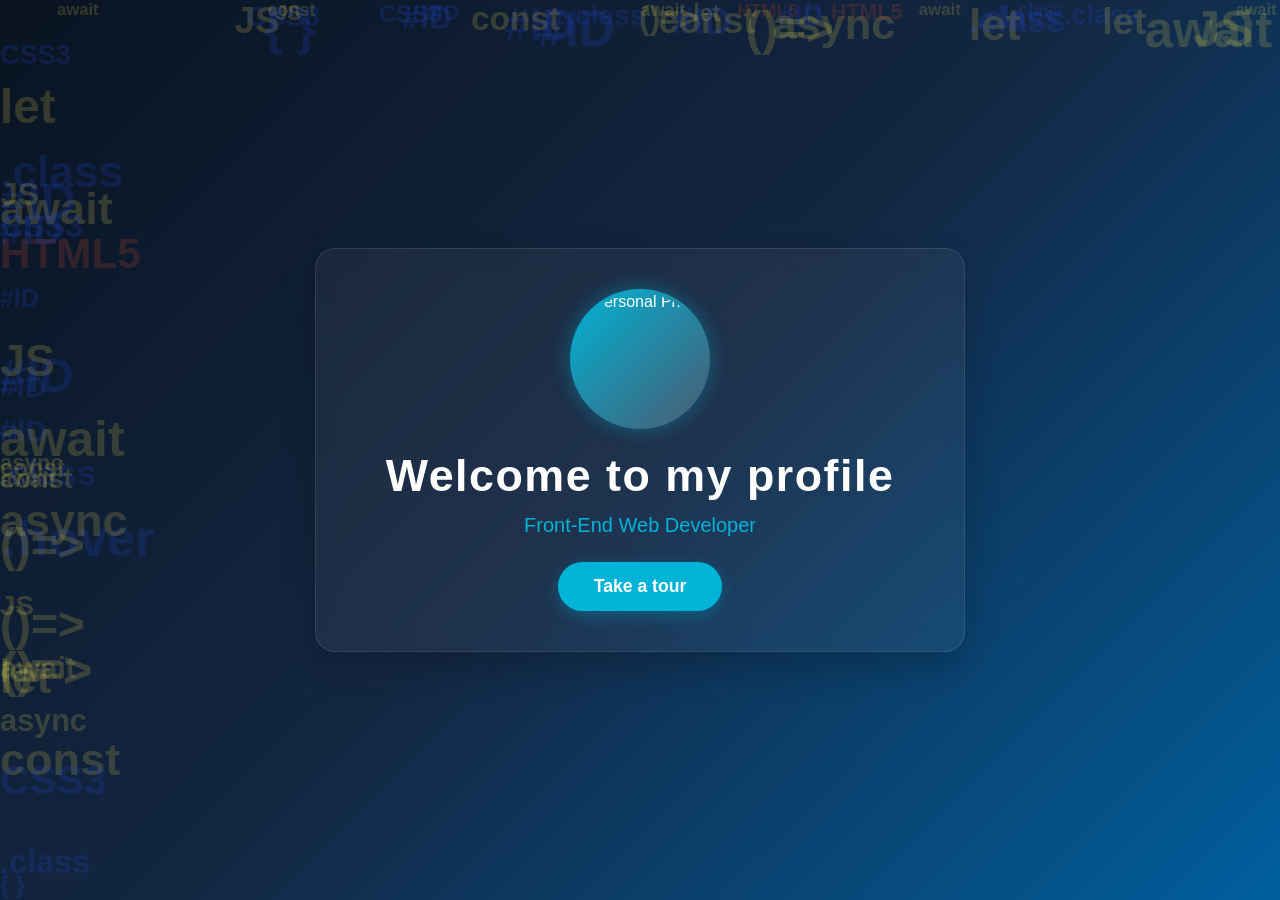
==== commit 19153d1b: "Update index.html" ====
--- a/index.html
+++ b/index.html
@@ -20,7 +20,7 @@
 </div>
     <h1>Welcome to my profile</h1>
     <p>Front-End Web Developer</p>
-    <button><a href="home.html" style="color: white;">Take a tour</a></button>
+<button onclick="window.location.href='home.html'" class="btn-tour">Take a tour</button>
   </main>
 
   <!-- ربط ملف الجافا سكريبت الخارجي -->
--- a/style.css
+++ b/style.css
@@ -1,2996 +1,210 @@
-/* =========================
-   General
-========================= */
-
+/* إعادة ضبط الهوامش الأساسية ومنع السكرول الأفقي نهائياً */
 * {
-    margin: 0;
-    padding: 0;
-    box-sizing: border-box;
-}
-
-html {
-    scroll-behavior: smooth;
-}
-
+  margin: 0;
+  padding: 0;
+  box-sizing: border-box;
+}
+
+html, body {
+  width: 100%;
+  max-width: 100%;
+  overflow-x: hidden !important; /* قفل أي خروج من الأجناب على الموبايل واللاب */
+  position: relative;
+}
+
+/* الخلفية: كحلي وسماوي بتداخل هادي */
 body {
-    background-color: #0d1726;
-    font-family: Arial, sans-serif;
-}
-
-
-/* =========================
-   Navbar
-========================= */
-
-.navbar {
+  min-height: 100vh;
+  background: linear-gradient(135deg, #091321, #132743, #005f9e);
+  font-family: 'Segoe UI', Tahoma, Geneva, Verdana, sans-serif;
+  display: flex;
+  justify-content: center;
+  align-items: center;
+  color: white;
+  padding: 20px;
+}
+
+/* حاوية العناصر المتحركة */
+#particles-container {
+  position: absolute;
+  top: 0;
+  left: 0;
+  width: 100%;
+  height: 100%;
+  z-index: 1;
+  pointer-events: none;
+  overflow: hidden; /* ضمان عدم خروج أي كلمة بره الشاشة */
+}
+
+/* الستايل العام للعنصر المتحرك */
+.particle {
+  position: absolute;
+  font-weight: 900;
+  opacity: 0.18;
+  user-select: none;
+  white-space: nowrap;
+}
+
+/* ألوان التقنيات */
+.html-text { color: #e34c26; }
+.css-text  { color: #264de4; }
+.js-text   { color: #f0db4f; }
+
+/* 1. أنيميشن الصعود (من تحت لفوق) */
+@keyframes floatUp {
+  0% { transform: translateY(105vh) rotate(0deg); opacity: 0; }
+  15% { opacity: 0.2; }
+  85% { opacity: 0.2; }
+  100% { transform: translateY(-10vh) rotate(360deg); opacity: 0; }
+}
+
+/* 2. أنيميشن الهبوط (من فوق لتحت) */
+@keyframes floatDown {
+  0% { transform: translateY(-10vh) rotate(0deg); opacity: 0; }
+  15% { opacity: 0.2; }
+  85% { opacity: 0.2; }
+  100% { transform: translateY(105vh) rotate(-360deg); opacity: 0; }
+}
+
+/* 3. أنيميشن من اليسار لليمن (محصورة داخل نطاق الشاشة) */
+@keyframes floatRight {
+  0% { transform: translateX(-15vw) rotate(0deg); opacity: 0; }
+  15% { opacity: 0.2; }
+  85% { opacity: 0.2; }
+  100% { transform: translateX(100vw) rotate(360deg); opacity: 0; }
+}
+
+/* 4. أنيميشن من اليمين لليسار (محصورة داخل نطاق الشاشة) */
+@keyframes floatLeft {
+  0% { transform: translateX(100vw) rotate(0deg); opacity: 0; }
+  15% { opacity: 0.2; }
+  85% { opacity: 0.2; }
+  100% { transform: translateX(-15vw) rotate(-360deg); opacity: 0; }
+}
+
+/* المحتوى الرئيسي زجاجي الشفافية */
+.hero-content {
+  text-align: center;
+  z-index: 10;
+  background: rgba(255, 255, 255, 0.05);
+  padding: 40px 50px;
+  border-radius: 20px;
+  backdrop-filter: blur(10px);
+  -webkit-backdrop-filter: blur(10px);
+  border: 1px solid rgba(255, 255, 255, 0.1);
+  box-shadow: 0 15px 35px rgba(0, 0, 0, 0.2);
+  max-width: 650px;
+  width: 100%;
+}
+
+.hero-content h1 {
+  font-size: 2.8rem;
+  margin-bottom: 12px;
+  letter-spacing: 1.5px;
+  line-height: 1.2;
+}
+
+.hero-content p {
+  font-size: 1.25rem;
+  color: #00b4d8;
+  margin-bottom: 25px;
+  font-weight: 500;
+}
+
+.hero-content button {
+  background: #00b4d8;
+  color: #fff;
+  border: none;
+  padding: 14px 36px;
+  font-size: 1.1rem;
+  border-radius: 30px;
+  cursor: pointer;
+  font-weight: bold;
+  transition: all 0.3s ease;
+  box-shadow: 0 5px 15px rgba(0, 180, 216, 0.3);
+}
+
+.hero-content button:hover {
+  background: #0077b6;
+  transform: translateY(-3px) scale(1.03);
+  box-shadow: 0 8px 20px rgba(0, 180, 216, 0.5);
+}
+
+/* ==========================================
+   Responsive Design (الموبايل والتابلت)
+========================================== */
+
+@media (max-width: 768px) {
+  .hero-content {
+    padding: 30px 25px;
+  }
+
+  .hero-content h1 {
+    font-size: 2.2rem;
+  }
+
+  .hero-content p {
+    font-size: 1.1rem;
+  }
+}
+
+@media (max-width: 480px) {
+  body {
+    padding: 15px; /* هوامش متناسقة للموبايل */
+  }
+
+  .hero-content {
+    padding: 25px 15px;
+    border-radius: 16px;
+  }
+
+  .hero-content h1 {
+    font-size: 1.6rem;
+  }
+
+  .hero-content p {
+    font-size: 0.95rem;
+  }
+
+  .hero-content button {
     width: 100%;
-    height: 60px;
-
-    background-color: #0d1726;
-
-    border-bottom: 1px solid rgba(255, 255, 255, 0.04);
-
-    position: fixed;
-
-    top: 0;
-    left: 0;
-
-    z-index: 1000;
-}
-
-
-.nav-container {
-    width: 100%;
-    height: 100%;
-
-    padding: 0 40px;
-
-    display: flex;
-    align-items: center;
-}
-
-
-/* Logo */
-
-.logo {
-    color: white;
-
-    text-decoration: none;
-
-    font-size: 22px;
-    font-weight: 600;
-
-    margin-left: 150px;
-    margin-right: 100px;
-
-    transition: 0.3s;
-}
-
-.logo:hover {
-    color: rgb(83, 132, 205);
-}
-
-
-/* Navigation */
-
-.nav-links {
-    display: flex;
-    align-items: center;
-
-    gap: 35px;
-
-    list-style: none;
-
-    margin-left: 100px;
-}
-
-
-.nav-link {
-    position: relative;
-
-    color: #d1d5db;
-
-    text-decoration: none;
-
-    font-size: 18px;
-    font-weight: 400;
-
-    padding: 21px 0;
-
-    transition: 0.3s;
-}
-
-
-.nav-link:hover {
-    color: rgb(83, 132, 205);
-}
-
-
-.nav-link.active {
-    color: rgb(83, 132, 205);
-}
-
-
-/* Active Line */
-
-.nav-link.active::after {
-    content: "";
-
-    position: absolute;
-
-    left: 0;
-    bottom: 12px;
-
-    width: 100%;
-    height: 2px;
-
-    background-color: #2563eb;
-
-    border-radius: 5px;
-}
-
-
-/* CV */
-
-.cv-btn {
-    color: white;
-
-    text-decoration: none;
-
-    font-size: 13px;
-
-    padding: 6px 12px;
-
-    border: 1px solid #9ca3af;
-
-    border-radius: 6px;
-
-    margin-left: 25px;
-
-    transition: 0.3s;
-}
-
-
-.cv-btn:hover {
-    background-color: #2563eb;
-
-    border-color: #2563eb;
-}
-
-
-/* Profile */
-
-.nav-profile {
-    width: 40px;
-    height: 40px;
-
-    border-radius: 50%;
-
-    object-fit: cover;
-
-    border: 1px solid rgba(255, 255, 255, 0.5);
-
-    margin-left: 35px;
-}
-
-
-/* Menu Button */
-
-.menu-btn {
-    display: none;
-
-    background: none;
-
-    border: none;
-
-    color: white;
-
-    font-size: 24px;
-
-    cursor: pointer;
-}
-
-
-/* =========================
-   Hero
-========================= */
-
-.hero {
-    width: 100%;
-    min-height: calc(100vh - 60px);
-
-    background-color: #0d1726;
-
-    display: flex;
-    align-items: flex-start;
-
-    padding-top: 60px;
-}
-
-
-/* Hero Container */
-.hero-container {
-    width: 100%;
-
-    padding: 40px 120px;
-
-    display: flex;
-
-    align-items: center;
-
-    justify-content: space-between;
-
-    gap: 60px;
-}
-
-/* =========================
-   Hero Content
-========================= */
-
-.hero-content {
-    flex: 1;
-
-    max-width: 600px;
-
-    margin-left: 0;
-}
-
-
-/* Small Title */
-
-.hero-small-title {
-    color: #5384cd;
-
-    font-size: 18px;
-
-    font-weight: 500;
-
+    padding: 12px 0;
+    font-size: 0.95rem;
+  }
+}
+/* ==========================================
+   Profile Image Style
+========================================== */
+.profile-img-container {
+  width: 140px;
+  height: 140px;
+  margin: 0 auto 20px auto; /* تتوسط المربع مع مسافة تحتها */
+  border-radius: 50%;
+  padding: 4px; /* مسافة بين الصورة والإطار الضوئي */
+  background: linear-gradient(135deg, #00b4d8, rgba(255, 255, 255, 0.2));
+  box-shadow: 0 0 20px rgba(0, 180, 216, 0.4);
+  transition: transform 0.3s ease, box-shadow 0.3s ease;
+}
+
+.profile-img {
+  width: 100%;
+  height: 100%;
+  border-radius: 50%;
+  object-fit: cover; /* عشان الصورة تضبط جوة الدايرة بدون ما تتماط */
+  display: block;
+}
+
+/* تأثير تحويم لطيف لما تقف على الصورة بالماوس */
+.profile-img-container:hover {
+  transform: scale(1.05);
+  box-shadow: 0 0 30px rgba(0, 180, 216, 0.7);
+}
+
+/* ضبط حجم الصورة للشاشات الصغيرة (الموبايل) */
+@media (max-width: 480px) {
+  .profile-img-container {
+    width: 110px;
+    height: 110px;
     margin-bottom: 15px;
-}
-
-
-/* Main Heading */
-
-.hero-content h1 {
-    color: white;
-
-    font-size: 52px;
-
-    font-weight: 600;
-
-    line-height: 1.2;
-
-    margin-bottom: 10px;
-}
-
-
-/* Name */
-
-.hero-content h1 span {
-    color: #5384cd;
-}
-
-
-
-/* Second Heading */
-
-.hero-content h2 {
-    color: #d1d5db;
-
-    font-size: 30px;
-
-    font-weight: 500;
-
-    margin-bottom: 20px;
-}
-
-
-/* Description */
-
-.hero-description {
-    color: #9ca3af;
-
-    font-size: 15px;
-
-    line-height: 1.8;
-
-    max-width: 520px;
-
-    margin-bottom: 30px;
-}
-
-
-/* =========================
-   Buttons
-========================= */
-
-.hero-buttons {
-    display: flex;
-
-    align-items: center;
-
-    gap: 15px;
-}
-
-
-.hero-btn {
-    text-decoration: none;
-
-    font-size: 14px;
-
-    font-weight: 500;
-
-    padding: 11px 22px;
-
-    border-radius: 6px;
-
-    transition: 0.3s;
-}
-
-
-/* Primary */
-
-.primary-btn {
-    background-color: #2563eb;
-
-    color: white;
-
-    border: 1px solid #2563eb;
-}
-
-
-.primary-btn:hover {
-    background-color: #1d4ed8;
-
-    transform: translateY(-2px);
-}
-
-
-/* Secondary */
-
-.secondary-btn {
-    color: white;
-
-    border: 1px solid #6b7280;
-
-    background-color: transparent;
-}
-
-
-.secondary-btn:hover {
-    border-color: #5384cd;
-
-    color: #5384cd;
-
-    transform: translateY(-2px);
-}
-
-
-/* =========================
-   Hero Image
-========================= */
-
-.hero-image {
-    width: 350px;
-    height: 350px;
-
-    display: flex;
-
-    align-items: center;
-    justify-content: center;
-
-    flex-shrink: 0;
-
-    margin-right: 30px;
-}
-
-
-/* Main Image Circle */
-
-.image-border {
-    width: 300px;
-    height: 300px;
-
-    position: relative;
-
-    border-radius: 50%;
-
-    padding: 6px;
-
-    border: 2px solid #2563eb;
-}
-
-
-/* =========================
-   Rotating Circle 1
-========================= */
-
-.image-border::before {
-
-    content: "";
-
-    position: absolute;
-
-    width: 314px;
-    height: 314px;
-
-    top: -9px;
-    left: -9px;
-
-    border-radius: 50%;
-
-    border: 2px solid rgba(37, 99, 235, 0.65);
-
-    border-left-color: transparent;
-
-    animation: rotateOne 5s linear infinite;
-
-    pointer-events: none;
-}
-
-
-/* =========================
-   Rotating Circle 2
-========================= */
-
-.image-border::after {
-
-    content: "";
-
-    position: absolute;
-
-    width: 330px;
-    height: 330px;
-
-    top: -17px;
-    left: -17px;
-
-    border-radius: 50%;
-
-    border: 2px solid rgba(83, 132, 205, 0.35);
-
-    border-right-color: transparent;
-
-    animation: rotateTwo 8s linear infinite;
-
-    pointer-events: none;
-}
-
-
-/* =========================
-   Profile Image
-========================= */
-
-.image-border img {
-
-    width: 100%;
-    height: 100%;
-
-    object-fit: cover;
-
-    border-radius: 50%;
-
-    display: block;
-
-    position: relative;
-
-    z-index: 1;
-}
-
-
-/* =========================
-   Animations
-========================= */
-
-@keyframes rotateOne {
-
-    from {
-        transform: rotate(0deg);
-    }
-
-    to {
-        transform: rotate(360deg);
-    }
-
-}
-
-
-@keyframes rotateTwo {
-
-    from {
-        transform: rotate(360deg);
-    }
-
-    to {
-        transform: rotate(0deg);
-    }
-
-}
-
-
-/* =========================
-   Tablet
-========================= */
-
-@media (max-width: 900px) {
-
-    .nav-container {
-        padding: 0 25px;
-    }
-
-
-    .logo {
-        margin-left: 20px;
-        margin-right: 40px;
-
-        font-size: 21px;
-    }
-
-
-    .nav-links {
-        margin-left: 20px;
-
-        gap: 18px;
-    }
-
-
-    .nav-link {
-        font-size: 13px;
-    }
-
-
-    .cv-btn {
-        margin-left: 15px;
-
-        font-size: 12px;
-    }
-
-
-    .nav-profile {
-        width: 38px;
-        height: 38px;
-
-        margin-left: 15px;
-    }
-
-
-    /* Hero */
-
-    .hero-container {
-        gap: 40px;
-
-        padding: 70px 30px;
-    }
-
-
-    .hero-content h1 {
-        font-size: 42px;
-    }
-
-
-    .hero-content h2 {
-        font-size: 25px;
-    }
-
-
-    .hero-image {
-        width: 280px;
-        height: 280px;
-
-        margin-right: 10px;
-    }
-
-
-    .image-border {
-        width: 240px;
-        height: 240px;
-    }
-
-
-    .image-border::before {
-        width: 254px;
-        height: 254px;
-    }
-
-
-    .image-border::after {
-        width: 270px;
-        height: 270px;
-    }
-
-}
-
-
-/* =========================
-   Mobile
-========================= */
-
-@media (max-width: 700px) {
-
-    /* Navbar */
-
-    .navbar {
-        height: 60px;
-    }
-
-
-    .nav-container {
-        width: 100%;
-
-        height: 60px;
-
-        padding: 0 15px;
-    }
-
-
-    .logo {
-        margin-left: 0;
-
-        margin-right: 0;
-
-        font-size: 19px;
-
-        white-space: nowrap;
-    }
-
-
-    .nav-links {
-
-        display: none;
-
-        position: absolute;
-
-        top: 60px;
-        left: 0;
-
-        width: 100%;
-
-        background-color: #0d1726;
-
-        padding: 20px 0;
-
-        flex-direction: column;
-
-        align-items: center;
-
-        gap: 20px;
-
-        margin: 0;
-
-        border-top: 1px solid rgba(255, 255, 255, 0.05);
-    }
-
-
-    .nav-links.active {
-        display: flex;
-    }
-
-
-    .nav-link {
-        font-size: 15px;
-
-        padding: 5px 0;
-    }
-
-
-    .nav-link.active::after {
-        bottom: -3px;
-    }
-
-
-    .cv-btn {
-        margin-left: auto;
-
-        font-size: 11px;
-
-        padding: 6px 9px;
-    }
-
-
-    .nav-profile {
-        width: 35px;
-        height: 35px;
-
-        margin-left: 10px;
-    }
-
-
-    .menu-btn {
-        display: block;
-
-        margin-left: 12px;
-
-        flex-shrink: 0;
-    }
-
-
-    /* Hero */
-
-    .hero {
-
-        min-height: calc(100vh - 60px);
-
-        padding-top: 60px;
-    }
-
-
-    .hero-container {
-
-        flex-direction: column-reverse;
-
-        text-align: center;
-
-        padding: 60px 20px;
-
-        gap: 35px;
-    }
-
-
-    .hero-content {
-
-        max-width: 100%;
-    }
-
-
-    .hero-small-title {
-        font-size: 16px;
-    }
-
-
-    .hero-content h1 {
-        font-size: 34px;
-    }
-
-
-    .hero-content h2 {
-        font-size: 22px;
-    }
-
-
-    .hero-description {
-
-        font-size: 14px;
-
-        margin-left: auto;
-        margin-right: auto;
-    }
-
-
-    .hero-buttons {
-
-        justify-content: center;
-    }
-
-
-    .hero-image {
-
-        width: 240px;
-        height: 240px;
-
-        margin-right: 0;
-    }
-
-
-    .image-border {
-
-        width: 210px;
-        height: 210px;
-    }
-
-
-    .image-border::before {
-
-        width: 224px;
-        height: 224px;
-
-        top: -9px;
-        left: -9px;
-    }
-
-
-    .image-border::after {
-
-        width: 240px;
-        height: 240px;
-
-        top: -17px;
-        left: -17px;
-    }
-
-}
-
-
-/* =========================
-   Small Mobile
-========================= */
-
-@media (max-width: 450px) {
-
-    .nav-container {
-        padding: 0 12px;
-    }
-
-
-    .logo {
-        font-size: 18px;
-    }
-
-
-    .cv-btn {
-        font-size: 10px;
-
-        padding: 5px 7px;
-    }
-
-
-    .nav-profile {
-        width: 30px;
-        height: 30px;
-    }
-
-
-    .menu-btn {
-        font-size: 20px;
-
-        margin-left: 8px;
-    }
-
-
-    /* Hero */
-
-    .hero-container {
-        padding: 50px 15px;
-    }
-
-
-    .hero-content h1 {
-        font-size: 29px;
-    }
-
-
-    .hero-content h2 {
-        font-size: 20px;
-    }
-
-
-    .hero-description {
-        font-size: 13px;
-    }
-
-
-    .hero-buttons {
-
-        flex-direction: column;
-
-        width: 100%;
-    }
-
-
-    .hero-btn {
-        width: 180px;
-    }
-
-
-    .hero-image {
-
-        width: 210px;
-        height: 210px;
-    }
-
-
-    .image-border {
-
-        width: 185px;
-        height: 185px;
-    }
-
-
-    .image-border::before {
-
-        width: 199px;
-        height: 199px;
-
-        top: -9px;
-        left: -9px;
-    }
-
-
-    .image-border::after {
-
-        width: 215px;
-        height: 215px;
-
-        top: -17px;
-        left: -17px;
-    }
-
-}
-
-
-/* =========================
-   Very Small Screens
-========================= */
-
-@media (max-width: 360px) {
-
-    .logo {
-        font-size: 16px;
-    }
-
-
-    .cv-btn {
-        display: none;
-    }
-
-
-    .nav-profile {
-
-        width: 28px;
-        height: 28px;
-    }
-
-
-    .menu-btn {
-
-        margin-left: 5px;
-    }
-
-}
-/* =========================
-   Hero Text Glow
-========================= */
-
-.hero-content {
-    position: relative;
-    z-index: 1;
-}
-
-.hero-content::before {
-    content: "";
-
-    position: absolute;
-
-    width: 450px;
-    height: 450px;
-
-    top: -100px;
-    left: -100px;
-
-    background: #2563eb;
-
-    opacity: 0.12;
-
-    filter: blur(100px);
-
-    border-radius: 50%;
-
-    z-index: -1;
-
-    animation: heroGlow 4s ease-in-out infinite alternate;
-}
-
-
-/* =========================
-   Glow Animation
-========================= */
-
-@keyframes heroGlow {
-
-    from {
-        opacity: 0.08;
-        transform: scale(0.9);
-    }
-
-    to {
-        opacity: 0.18;
-        transform: scale(1.1);
-    }
-
-}
-.hero-image {
-    filter: drop-shadow(0 0 30px rgba(37, 99, 235, 0.45))
-            drop-shadow(0 0 70px rgba(37, 99, 235, 0.22));
-}
-
-
-
-
-/* =========================
-   About Section
-========================= */
-
-.about {
-    width: 100%;
-    min-height: auto;
-
-    background-color: #0d1726;
-
-    padding-top: 0px;
-    padding-bottom: 20px;
-}
-
-
-.about-container {
-    width: 100%;
-
-    padding: 30px 40px;
-
-    text-align: center;
-}
-
-
-.about-small-title {
-    color: #5384cd;
-
-    font-size: 18px;
-    font-weight: 500;
-
-    margin-bottom: 15px;
-}
-
-
-.about-container h2 {
-    color: white;
-
-    font-size: 42px;
-    font-weight: 600;
-
-    margin-bottom: 25px;
-}
-
-
-.about-container h2 span {
-    color: #5384cd;
-}
-
-
-.about-description {
-    max-width: 700px;
-
-    margin: auto;
-
-    color: #9ca3af;
-
-    font-size: 16px;
-
-    line-height: 1.8;
-}
-
-
-
-
-
-/* =========================
-   About Animation
-========================= */
-
-.about-container {
-    opacity: 0;
-    transform: translateY(60px);
-    transition: opacity 0.8s ease, transform 0.8s ease;
-}
-
-.about.show .about-container {
-    opacity: 1;
-    transform: translateY(0);
-}
-
-
-/* العنوان */
-
-.about-small-title {
-    opacity: 0;
-    transform: translateY(25px);
-    transition: all 0.7s ease 0.1s;
-}
-
-.about.show .about-small-title {
-    opacity: 1;
-    transform: translateY(0);
-}
-
-
-/* العنوان الرئيسي */
-
-.about-container h2 {
-    opacity: 0;
-    transform: translateY(25px);
-    transition: all 0.7s ease 0.25s;
-}
-
-.about.show .about-container h2 {
-    opacity: 1;
-    transform: translateY(0);
-}
-
-
-/* الكلام */
-
-.about-description {
-    opacity: 0;
-    transform: translateY(25px);
-    transition: all 0.7s ease 0.4s;
-}
-
-.about.show .about-description {
-    opacity: 1;
-    transform: translateY(0);
-}
-
-
-
-
-
-/* =========================
-   Terminal Section
-========================= */
-
-.terminal-section {
-
-    width: 100%;
-
-    background-color: #0d1726;
-
-    padding: 30px 40px 80px;
-
-    display: flex;
-
-    justify-content: center;
-
-    overflow: hidden;
-}
-
-
-/* =========================
-   Terminal Container
-========================= */
-
-.terminal-container {
-
-    width: 100%;
-
-    max-width: 950px;
-
-    opacity: 0;
-
-    transform: translateY(50px);
-
-    transition:
-        opacity 0.8s ease,
-        transform 0.8s ease;
-}
-
-
-/* يظهر لما نوصل للـ section */
-
-.terminal-section.show .terminal-container {
-
-    opacity: 1;
-
-    transform: translateY(0);
-}
-
-
-/* =========================
-   Terminal Window
-========================= */
-
-.terminal-window {
-
-    width: 100%;
-
-    background-color: #080f1a;
-
-    border: 1px solid rgba(83, 132, 205, 0.25);
-
-    border-radius: 12px;
-
-    overflow: hidden;
-
-    box-shadow:
-
-        0 0 25px rgba(37, 99, 235, 0.12),
-
-        0 0 60px rgba(37, 99, 235, 0.06);
-}
-
-
-/* =========================
-   Header
-========================= */
-
-.terminal-header {
-
-    height: 50px;
-
-    background-color: #111c2d;
-
-    border-bottom: 1px solid rgba(255, 255, 255, 0.05);
-
-    display: flex;
-
-    align-items: center;
-
-    justify-content: center;
-
-    position: relative;
-}
-
-
-/* =========================
-   Dots
-========================= */
-
-.terminal-dots {
-
-    position: absolute;
-
-    left: 20px;
-
-    top: 50%;
-
-    transform: translateY(-50%);
-
-    display: flex;
-
-    gap: 8px;
-}
-
-
-.terminal-dots span {
-
-    width: 12px;
-
-    height: 12px;
-
-    border-radius: 50%;
-
-    background-color: #6b7280;
-}
-
-
-/* =========================
-   Title
-========================= */
-
-.terminal-title {
-
-    color: #9ca3af;
-
-    font-family: "Courier New", monospace;
-
-    font-size: 13px;
-}
-
-
-/* =========================
-   Body
-========================= */
-
-.terminal-body {
-
-    min-height: 280px;
-
-    padding: 35px;
-
-    font-family: "Courier New", monospace;
-
-    font-size: 16px;
-
-    line-height: 1.8;
-}
-
-
-/* =========================
-   First Fixed Line
-========================= */
-
-.terminal-command-line {
-
-    display: flex;
-
-    align-items: center;
-
-    flex-wrap: wrap;
-
-    min-height: 30px;
-}
-
-
-/* =========================
-   Colors
-========================= */
-
-.terminal-green {
-
-    color: #22c55e;
-}
-
-
-.terminal-blue {
-
-    color: #5384cd;
-}
-
-
-.terminal-white {
-
-    color: #e5e7eb;
-}
-
-
-/* =========================
-   Output
-========================= */
-
-.terminal-output {
-
-    padding-left: 20px;
-
-    margin-top: 8px;
-
-    min-height: 150px;
-}
-
-
-/* كل سطر */
-
-.terminal-output div {
-
-    min-height: 29px;
-
-    white-space: pre-wrap;
-}
-
-
-/* السطر الأول */
-
-#terminal-line-1 {
-
-    color: #5384cd;
-}
-
-
-/* السطر الثاني */
-
-#terminal-line-2 {
-
-    color: #22c55e;
-}
-
-
-/* السطر الثالث */
-
-#terminal-line-3 {
-
-    color: #e5e7eb;
-}
-
-
-/* السطر الرابع */
-
-#terminal-line-4 {
-
-    color: #f59e0b;
-}
-
-
-/* =========================
-   Cursor
-========================= */
-
-.terminal-cursor {
-
-    display: inline-block;
-
-    width: 8px;
-
-    height: 18px;
-
-    background-color: #5384cd;
-
-    margin-left: 5px;
-
-    vertical-align: middle;
-
-    animation: terminalBlink 0.8s infinite;
-}
-
-
-@keyframes terminalBlink {
-
-    0%,
-    45% {
-
-        opacity: 1;
-    }
-
-    46%,
-    100% {
-
-        opacity: 0;
-    }
-
-}
-
-
-/* =========================
-   Mobile
-========================= */
-
-@media (max-width: 700px) {
-
-    .terminal-section {
-
-        padding: 25px 20px 60px;
-    }
-
-
-    .terminal-body {
-
-        min-height: 250px;
-
-        padding: 25px 20px;
-
-        font-size: 13px;
-    }
-
-
-    .terminal-title {
-
-        font-size: 11px;
-    }
-
-
-    .terminal-dots {
-
-        left: 15px;
-
-        gap: 6px;
-    }
-
-
-    .terminal-dots span {
-
-        width: 9px;
-
-        height: 9px;
-    }
-
-
-    .terminal-output {
-
-        padding-left: 10px;
-    }
-
-}
-
-
-/* =========================
-   Small Mobile
-========================= */
-
-@media (max-width: 450px) {
-
-    .terminal-section {
-
-        padding: 20px 15px 50px;
-    }
-
-
-    .terminal-body {
-
-        padding: 20px 15px;
-
-        font-size: 11px;
-
-        min-height: 230px;
-    }
-
-}
-
-
-
-
-
-/* =========================
-   Experience & Education
-========================= */
-
-.experience-section {
-
-    width: 100%;
-
-    background-color: #0d1726;
-
-    padding: 80px 40px 100px;
-
-    overflow: hidden;
-}
-
-
-.experience-container {
-
-    width: 100%;
-
-    max-width: 1100px;
-
-    margin: auto;
-}
-
-
-/* =========================
-   Title
-========================= */
-
-.experience-title {
-
-    text-align: center;
-
-    margin-bottom: 65px;
-}
-
-
-.experience-title span {
-
-    color: #5384cd;
-
-    font-size: 42px;
-
-    font-weight: 700;
-
-    display: inline-block;
-
-    position: relative;
-}
-
-
-/* الخط تحت العنوان */
-
-.experience-title span::after {
-
-    content: "";
-
-    position: absolute;
-
-    width: 70px;
-
-    height: 3px;
-
-    background-color: #2563eb;
-
-    bottom: -12px;
-
-    left: 50%;
-
-    transform: translateX(-50%);
-
-    border-radius: 10px;
-}
-
-
-/* =========================
-   Timeline
-========================= */
-
-.timeline {
-
-    position: relative;
-
-    width: 100%;
-
-    padding: 10px 0;
-}
-
-
-/* الخط الأساسي */
-
-.timeline::before {
-
-    content: "";
-
-    position: absolute;
-
-    top: 0;
-
-    left: 50%;
-
-    transform: translateX(-50%);
-
-    width: 2px;
-
-    height: 100%;
-
-    background: linear-gradient(
-        to bottom,
-        transparent,
-        #5384cd,
-        #2563eb,
-        #5384cd,
-        transparent
-    );
-
-    opacity: 0.7;
-}
-
-
-/* =========================
-   Timeline Item
-========================= */
-
-.timeline-item {
-
-    width: 100%;
-
-    min-height: 250px;
-
-    position: relative;
-
-    display: flex;
-
-    align-items: flex-start;
-
-    margin-bottom: 30px;
-}
-
-
-/* =========================
-   Right Item
-========================= */
-
-.timeline-right {
-
-    justify-content: flex-end;
-
-    padding-left: 50%;
-}
-
-
-/* =========================
-   Left Item
-========================= */
-
-.timeline-left {
-
-    justify-content: flex-start;
-
-    padding-right: 50%;
-}
-
-
-/* =========================
-   Date
-========================= */
-
-.timeline-date {
-
-    position: absolute;
-
-    top: 5px;
-
-    color: #5384cd;
-
-    font-size: 17px;
-
-    font-weight: 600;
-
-    white-space: nowrap;
-
-    z-index: 3;
-}
-
-
-/* Right Date */
-
-.timeline-right .timeline-date {
-
-    right: calc(50% + 25px);
-
-    text-align: right;
-}
-
-
-/* Left Date */
-
-.timeline-left .timeline-date {
-
-    left: calc(50% + 25px);
-
-    text-align: left;
-}
-
-
-/* =========================
-   Dot
-========================= */
-
-.timeline-dot {
-
-    position: absolute;
-
-    top: 7px;
-
-    left: 50%;
-
-    transform: translateX(-50%);
-
-    width: 13px;
-
-    height: 13px;
-
-    background-color: #2563eb;
-
-    border: 3px solid #5384cd;
-
-    border-radius: 50%;
-
-    z-index: 5;
-
-    box-shadow:
-        0 0 10px rgba(83, 132, 205, 0.7),
-        0 0 25px rgba(37, 99, 235, 0.4);
-}
-
-
-/* =========================
-   Card
-========================= */
-
-.timeline-card {
-
-    width: 460px;
-
-    background: rgba(255, 255, 255, 0.045);
-
-    border: 1px solid rgba(83, 132, 205, 0.2);
-
-    border-radius: 14px;
-
-    padding: 28px 25px;
-
-    backdrop-filter: blur(8px);
-
-    box-shadow:
-        0 10px 30px rgba(0, 0, 0, 0.15);
-
-    transition:
-        transform 0.4s ease,
-        border-color 0.4s ease,
-        box-shadow 0.4s ease;
-}
-
-
-/* Right Card */
-
-.timeline-right .timeline-card {
-
-    margin-right: 20px;
-
-    margin-top: 0;
-}
-
-
-/* Left Card */
-
-.timeline-left .timeline-card {
-
-    margin-left: 20px;
-
-    margin-top: 30px;
-}
-
-
-/* =========================
-   Card Hover
-========================= */
-
-.timeline-card:hover {
-
-    transform: translateY(-6px);
-
-    border-color: rgba(83, 132, 205, 0.6);
-
-    box-shadow:
-        0 10px 40px rgba(37, 99, 235, 0.15);
-}
-
-
-/* =========================
-   Card Title
-========================= */
-
-.timeline-card h3 {
-
-    color: #ffffff;
-
-    font-size: 21px;
-
-    font-weight: 700;
-
-    margin-bottom: 7px;
-}
-
-
-/* =========================
-   Company
-========================= */
-
-.timeline-card h4 {
-
-    color: #5384cd;
-
-    font-size: 16px;
-
-    font-weight: 500;
-
-    margin-bottom: 14px;
-}
-
-
-/* =========================
-   Description
-========================= */
-
-.timeline-card p {
-
-    color: #9ca3af;
-
-    font-size: 16px;
-
-    line-height: 1.7;
-
-    margin: 0;
-}
-
-
-/* =========================
-   Scroll Animation
-========================= */
-
-.timeline-item {
-
-    opacity: 0;
-
-    transition:
-        opacity 0.8s ease,
-        transform 0.8s ease;
-}
-
-
-/* Right */
-
-.timeline-right {
-
-    transform: translateX(80px);
-}
-
-
-/* Left */
-
-.timeline-left {
-
-    transform: translateX(-80px);
-}
-
-
-/* لما يظهر */
-
-.timeline-item.show {
-
-    opacity: 1;
-
-    transform: translateX(0);
-}
-
-
-/* =========================
-   Dot Animation
-========================= */
-
-.timeline-item.show .timeline-dot {
-
-    animation: timelinePulse 1.5s ease-out;
-}
-
-
-@keyframes timelinePulse {
-
-    0% {
-
-        box-shadow:
-            0 0 0 0 rgba(83, 132, 205, 0.8);
-
-    }
-
-    70% {
-
-        box-shadow:
-            0 0 0 12px rgba(83, 132, 205, 0);
-
-    }
-
-    100% {
-
-        box-shadow:
-            0 0 0 0 rgba(83, 132, 205, 0);
-
-    }
-
-}
-
-
-/* =========================
-   Tablet
-========================= */
-
-@media (max-width: 900px) {
-
-    .experience-section {
-
-        padding: 70px 25px 80px;
-    }
-
-
-    .experience-title span {
-
-        font-size: 36px;
-    }
-
-
-    .timeline-card {
-
-        width: 360px;
-
-        padding: 23px 20px;
-    }
-
-
-    .timeline-card h3 {
-
-        font-size: 19px;
-    }
-
-
-    .timeline-card p {
-
-        font-size: 14px;
-    }
-
-}
-
-
-/* =========================
-   Mobile
-========================= */
-
-@media (max-width: 700px) {
-
-    .experience-section {
-
-        padding: 60px 20px 70px;
-    }
-
-
-    .experience-title {
-
-        margin-bottom: 45px;
-    }
-
-
-    .experience-title span {
-
-        font-size: 30px;
-    }
-
-
-    /* الخط ناحية الشمال */
-
-    .timeline::before {
-
-        left: 15px;
-
-        transform: none;
-    }
-
-
-    /* كل العناصر */
-
-    .timeline-item {
-
-        min-height: auto;
-
-        display: block;
-
-        padding: 0 0 40px 45px;
-
-        margin-bottom: 0;
-
-        transform: translateY(40px);
-    }
-
-
-    .timeline-item.show {
-
-        transform: translateY(0);
-    }
-
-
-    /* الدائرة */
-
-    .timeline-dot {
-
-        left: 15px;
-
-        transform: translateX(-50%);
-
-        top: 5px;
-
-        width: 12px;
-
-        height: 12px;
-    }
-
-
-    /* التاريخ */
-
-    .timeline-right .timeline-date,
-    .timeline-left .timeline-date {
-
-        position: relative;
-
-        left: auto;
-
-        right: auto;
-
-        top: auto;
-
-        display: block;
-
-        margin-bottom: 12px;
-
-        text-align: left;
-
-        font-size: 14px;
-    }
-
-
-    /* الكروت */
-
-    .timeline-right,
-    .timeline-left {
-
-        justify-content: flex-start;
-
-        padding-right: 0;
-
-        padding-left: 45px;
-    }
-
-
-    .timeline-right .timeline-card,
-    .timeline-left .timeline-card {
-
-        width: 100%;
-
-        margin: 0;
-    }
-
-
-    .timeline-card {
-
-        padding: 20px;
-
-        border-radius: 12px;
-    }
-
-
-    .timeline-card h3 {
-
-        font-size: 18px;
-    }
-
-
-    .timeline-card h4 {
-
-        font-size: 14px;
-    }
-
-
-    .timeline-card p {
-
-        font-size: 13px;
-
-        line-height: 1.7;
-    }
-
-}
-
-
-/* =========================
-   Small Mobile
-========================= */
-
-@media (max-width: 450px) {
-
-    .experience-section {
-
-        padding: 50px 15px 60px;
-    }
-
-
-    .experience-title span {
-
-        font-size: 26px;
-    }
-
-
-    .timeline-item {
-
-        padding-left: 38px;
-    }
-
-
-    .timeline-right,
-    .timeline-left {
-
-        padding-left: 38px;
-    }
-
-
-    .timeline::before {
-
-        left: 12px;
-    }
-
-
-    .timeline-dot {
-
-        left: 12px;
-
-        width: 11px;
-
-        height: 11px;
-    }
-
-
-    .timeline-card {
-
-        padding: 18px;
-    }
-
-}
-
-
-
-/* =========================
-   My Approach
-========================= */
-
-.approach-section {
-
-    width: 100%;
-
-    background-color: #0d1726;
-
-    padding: 70px 40px 80px;
-
-    overflow: hidden;
-}
-
-
-.approach-container {
-
-    width: 100%;
-
-    max-width: 1250px;
-
-    margin: auto;
-
-}
-
-
-/* =========================
-   Title
-========================= */
-
-.approach-title {
-
-    text-align: center;
-
-    color: #00d9a5;
-
-    font-size: 46px;
-
-    font-weight: 700;
-
-    margin-bottom: 50px;
-
-    opacity: 0;
-
-    transform: translateY(30px);
-
-    transition:
-        opacity 0.8s ease,
-        transform 0.8s ease;
-}
-
-
-.approach-section.show .approach-title {
-
-    opacity: 1;
-
-    transform: translateY(0);
-}
-
-
-/* =========================
-   Grid
-========================= */
-
-.approach-grid {
-
-    display: grid;
-
-    grid-template-columns:
-        repeat(3, 1fr);
-
-    gap: 30px;
-
-}
-
-
-/* =========================
-   Cards
-========================= */
-
-.approach-card {
-
-    min-height: 215px;
-
-    padding: 30px;
-
-    background-color: rgba(25, 37, 54, 0.85);
-
-    border: 1px solid
-        rgba(255, 255, 255, 0.08);
-
-    border-radius: 14px;
-
-    position: relative;
-
-    overflow: hidden;
-
-    opacity: 0;
-
-    transform: translateY(50px);
-
-    transition:
-        opacity 0.7s ease,
-        transform 0.7s ease,
-        border-color 0.3s ease,
-        box-shadow 0.3s ease;
-
-}
-
-
-/* =========================
-   Animation
-========================= */
-
-.approach-section.show
-.approach-card {
-
-    opacity: 1;
-
-    transform: translateY(0);
-}
-
-
-.approach-section.show
-.approach-card:nth-child(1) {
-
-    transition-delay: 0.1s;
-}
-
-
-.approach-section.show
-.approach-card:nth-child(2) {
-
-    transition-delay: 0.2s;
-}
-
-
-.approach-section.show
-.approach-card:nth-child(3) {
-
-    transition-delay: 0.3s;
-}
-
-
-.approach-section.show
-.approach-card:nth-child(4) {
-
-    transition-delay: 0.4s;
-}
-
-
-.approach-section.show
-.approach-card:nth-child(5) {
-
-    transition-delay: 0.5s;
-}
-
-
-/* =========================
-   Icon
-========================= */
-
-.approach-icon {
-
-    width: 45px;
-
-    height: 45px;
-
-    display: flex;
-
-    align-items: center;
-
-    justify-content: flex-start;
-
-    color: #ffffff;
-
-    font-size: 30px;
-
-    margin-bottom: 20px;
-
-    transition:
-        transform 0.3s ease,
-        color 0.3s ease;
-}
-
-
-/* =========================
-   Card Title
-========================= */
-
-.approach-card h3 {
-
-    color: #5399ff;
-
-    font-size: 21px;
-
-    font-weight: 600;
-
-    margin-bottom: 14px;
-}
-
-
-/* =========================
-   Card Text
-========================= */
-
-.approach-card p {
-
-    color: #9ca3af;
-
-    font-size: 17px;
-
-    line-height: 1.6;
-
-    max-width: 360px;
-}
-
-
-/* =========================
-   Hover
-========================= */
-
-.approach-card:hover {
-
-    transform: translateY(-7px);
-
-    border-color:
-        rgba(83, 153, 255, 0.35);
-
-    box-shadow:
-        0 10px 35px
-        rgba(37, 99, 235, 0.12);
-}
-
-
-.approach-card:hover
-.approach-icon {
-
-    transform: translateY(-4px) scale(1.08);
-
-    color: #00d9a5;
-}
-
-
-/* =========================
-   Bottom Cards
-========================= */
-
-.approach-card:nth-child(4) {
-
-    grid-column: 1;
-}
-
-
-.approach-card:nth-child(5) {
-
-    grid-column: 2;
-}
-
-
-/* =========================
-   Tablet
-========================= */
-
-@media (max-width: 900px) {
-
-    .approach-section {
-
-        padding:
-            60px 25px 70px;
-    }
-
-
-    .approach-title {
-
-        font-size: 40px;
-
-        margin-bottom: 40px;
-    }
-
-
-    .approach-grid {
-
-        grid-template-columns:
-            repeat(2, 1fr);
-
-        gap: 20px;
-    }
-
-
-    .approach-card:nth-child(4),
-    .approach-card:nth-child(5) {
-
-        grid-column: auto;
-    }
-
-}
-
-
-/* =========================
-   Mobile
-========================= */
-
-@media (max-width: 600px) {
-
-    .approach-section {
-
-        padding:
-            50px 20px 60px;
-    }
-
-
-    .approach-title {
-
-        font-size: 34px;
-
-        margin-bottom: 35px;
-    }
-
-
-    .approach-grid {
-
-        grid-template-columns: 1fr;
-
-        gap: 18px;
-    }
-
-
-    .approach-card {
-
-        min-height: auto;
-
-        padding: 25px;
-    }
-
-
-    .approach-card h3 {
-
-        font-size: 19px;
-    }
-
-
-    .approach-card p {
-
-        font-size: 15px;
-    }
-
-
-    .approach-card:nth-child(4),
-    .approach-card:nth-child(5) {
-
-        grid-column: auto;
-    }
-
-}
-
-
-/* =========================
-   Skills Section
-========================= */
-
-.skills-section {
-
-    width: 100%;
-
-    background-color: #0d1726;
-
-    padding: 90px 40px 100px;
-
-    overflow: hidden;
-}
-
-
-/* =========================
-   Container
-========================= */
-
-.skills-container {
-
-    width: 100%;
-
-    max-width: 1100px;
-
-    margin: auto;
-}
-
-
-/* =========================
-   Heading
-========================= */
-
-.skills-heading {
-
-    text-align: center;
-
-    margin-bottom: 55px;
-
-    opacity: 0;
-
-    transform: translateY(40px);
-
-    transition:
-        opacity 0.8s ease,
-        transform 0.8s ease;
-}
-
-
-.skills-section.show .skills-heading {
-
-    opacity: 1;
-
-    transform: translateY(0);
-}
-
-
-.skills-small-title {
-
-    color: #5384cd;
-
-    font-size: 18px;
-
-    font-weight: 500;
-
-    margin-bottom: 12px;
-}
-
-
-.skills-heading h2 {
-
-    color: white;
-
-    font-size: 42px;
-
-    font-weight: 600;
-
-    margin-bottom: 18px;
-}
-
-
-.skills-heading h2 span {
-
-    color: #5384cd;
-}
-
-
-.skills-description {
-
-    color: #9ca3af;
-
-    font-size: 15px;
-
-    line-height: 1.8;
-
-    max-width: 650px;
-
-    margin: auto;
-}
-
-
-/* =========================
-   Skills Grid
-========================= */
-
-.skills-grid {
-
-    display: grid;
-
-    grid-template-columns:
-        repeat(2, 1fr);
-
-    gap: 25px;
-}
-
-/* =========================
-   Skill Card
-========================= */
-
-.skill-card {
-    background-color: #111c2d;
-
-    border: 1px solid rgba(83, 132, 205, 0.15);
-
-    border-radius: 12px;
-
-    padding: 25px;
-
-    opacity: 0;
-
-    transform: translateY(50px) scale(1);
-
-    transition:
-        opacity 0.7s ease,
-        transform 0.7s ease;
-}
-
-
-/* =========================
-   Card Animation
-========================= */
-
-.skills-section.show .skill-card {
-
-    opacity: 1;
-
-    transform: translateY(0) scale(1);
-}
-
-
-/* =========================
-   Card Hover
-========================= */
-
-.skills-section.show .skill-card:hover {
-
-    transform: translateY(-6px) scale(1.04);
-
-    border-color: rgba(83, 132, 205, 0.7);
-
-    box-shadow:
-        0 0 20px rgba(37, 99, 235, 0.45),
-        0 0 45px rgba(37, 99, 235, 0.30),
-        0 0 80px rgba(37, 99, 235, 0.15);
-}
-/* =========================
-   Skill Top
-========================= */
-
-.skill-top {
-
-    display: flex;
-
-    align-items: center;
-
-    gap: 18px;
-
-    margin-bottom: 22px;
-}
-
-
-/* =========================
-   Skill Icon
-========================= */
-
-.skill-icon {
-
-    width: 55px;
-
-    height: 55px;
-
-    border-radius: 10px;
-
-    display: flex;
-
-    align-items: center;
-
-    justify-content: center;
-
-    font-size: 30px;
-
-    flex-shrink: 0;
-
-    background-color: #0d1726;
-
-    border: 1px solid
-        rgba(255, 255, 255, 0.05);
-}
-
-
-/* HTML */
-
-.html-icon {
-
-    color: #e34f26;
-}
-
-
-/* CSS */
-
-.css-icon {
-
-    color: #1572b6;
-}
-
-
-/* JavaScript */
-
-.js-icon {
-
-    color: #f7df1e;
-}
-
-
-/* Bootstrap */
-
-.bootstrap-icon {
-
-    color: #7952b3;
-}
-
-
-/* Git */
-
-.git-icon {
-
-    color: #f05032;
-}
-
-
-/* GitHub */
-
-.github-icon {
-
-    color: #ffffff;
-}
-
-
-/* =========================
-   Skill Info
-========================= */
-
-.skill-info {
-
-    flex: 1;
-
-    display: flex;
-
-    align-items: center;
-
-    justify-content: space-between;
-
-    gap: 15px;
-}
-
-
-.skill-info h3 {
-
-    color: #ffffff;
-
-    font-size: 18px;
-
-    font-weight: 500;
-}
-
-
-.skill-info span {
-
-    color: #f59e0b;
-
-    font-size: 14px;
-
-    font-weight: 600;
-}
-
-
-/* =========================
-   Progress Background
-========================= */
-
-.skill-progress {
-
-    width: 100%;
-
-    height: 8px;
-
-    background-color: #1a2638;
-
-    border-radius: 10px;
-
-    overflow: hidden;
-}
-
-
-/* =========================
-   Progress Bar
-   ORANGE
-========================= */
-
-.skill-progress span {
-
-    display: block;
-
-    width: 0;
-
-    height: 100%;
-
-    background-color: #f59e0b;
-
-    border-radius: 10px;
-
-    box-shadow:
-
-        0 0 8px
-        rgba(245, 158, 11, 0.75),
-
-        0 0 18px
-        rgba(245, 158, 11, 0.45);
-
-    transition:
-        width 1.5s
-        cubic-bezier(0.25, 1, 0.5, 1);
-}
-
-
-/* =========================
-   Mobile
-========================= */
-
-@media (max-width: 700px) {
-
-    .skills-section {
-
-        padding:
-            70px
-            20px
-            80px;
-    }
-
-
-    .skills-heading {
-
-        margin-bottom: 40px;
-    }
-
-
-    .skills-heading h2 {
-
-        font-size: 34px;
-    }
-
-
-    .skills-description {
-
-        font-size: 14px;
-    }
-
-
-    .skills-grid {
-
-        grid-template-columns: 1fr;
-
-        gap: 18px;
-    }
-
-
-    .skill-card {
-
-        padding: 20px;
-    }
-
-
-    .skill-icon {
-
-        width: 50px;
-
-        height: 50px;
-
-        font-size: 26px;
-    }
-
-
-    .skill-info h3 {
-
-        font-size: 16px;
-    }
-
-
-    .skill-info span {
-
-        font-size: 13px;
-    }
-
-}
-
-
-/* =========================
-   Small Mobile
-========================= */
-
-@media (max-width: 450px) {
-
-    .skills-section {
-
-        padding:
-            60px
-            15px
-            70px;
-    }
-
-
-    .skills-heading h2 {
-
-        font-size: 29px;
-    }
-
-
-    .skills-small-title {
-
-        font-size: 16px;
-    }
-
-
-    .skills-description {
-
-        font-size: 13px;
-    }
-
-
-    .skill-card {
-
-        padding: 18px;
-    }
-
-
-    .skill-top {
-
-        gap: 13px;
-
-        margin-bottom: 18px;
-    }
-
-
-    .skill-icon {
-
-        width: 45px;
-
-        height: 45px;
-
-        font-size: 23px;
-    }
-
-}
+  }
+}
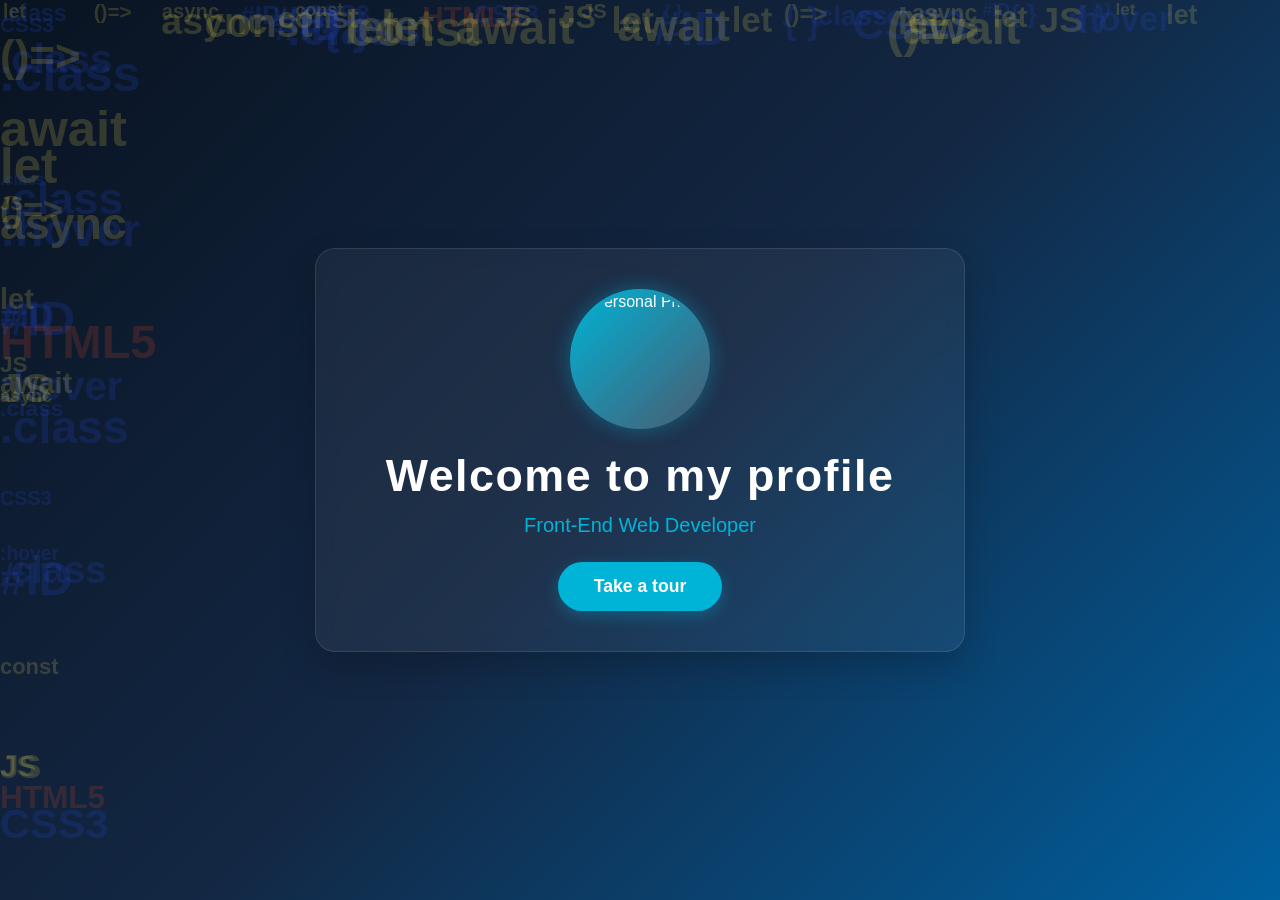
==== commit c8370773: "Update index.html" ====
--- a/index.html
+++ b/index.html
@@ -16,7 +16,7 @@
   <main class="hero-content">
     <!-- صورة البروفايل الشخصية -->
 <div class="profile-img-container">
-  <img src="https://iili.io/CSLTADx.jpg" alt="Personal Photo" class="profile-img">
+  <img src="https://iili.io/CUqxpGR.png" alt="Personal Photo" class="profile-img">
 </div>
     <h1>Welcome to my profile</h1>
     <p>Front-End Web Developer</p>
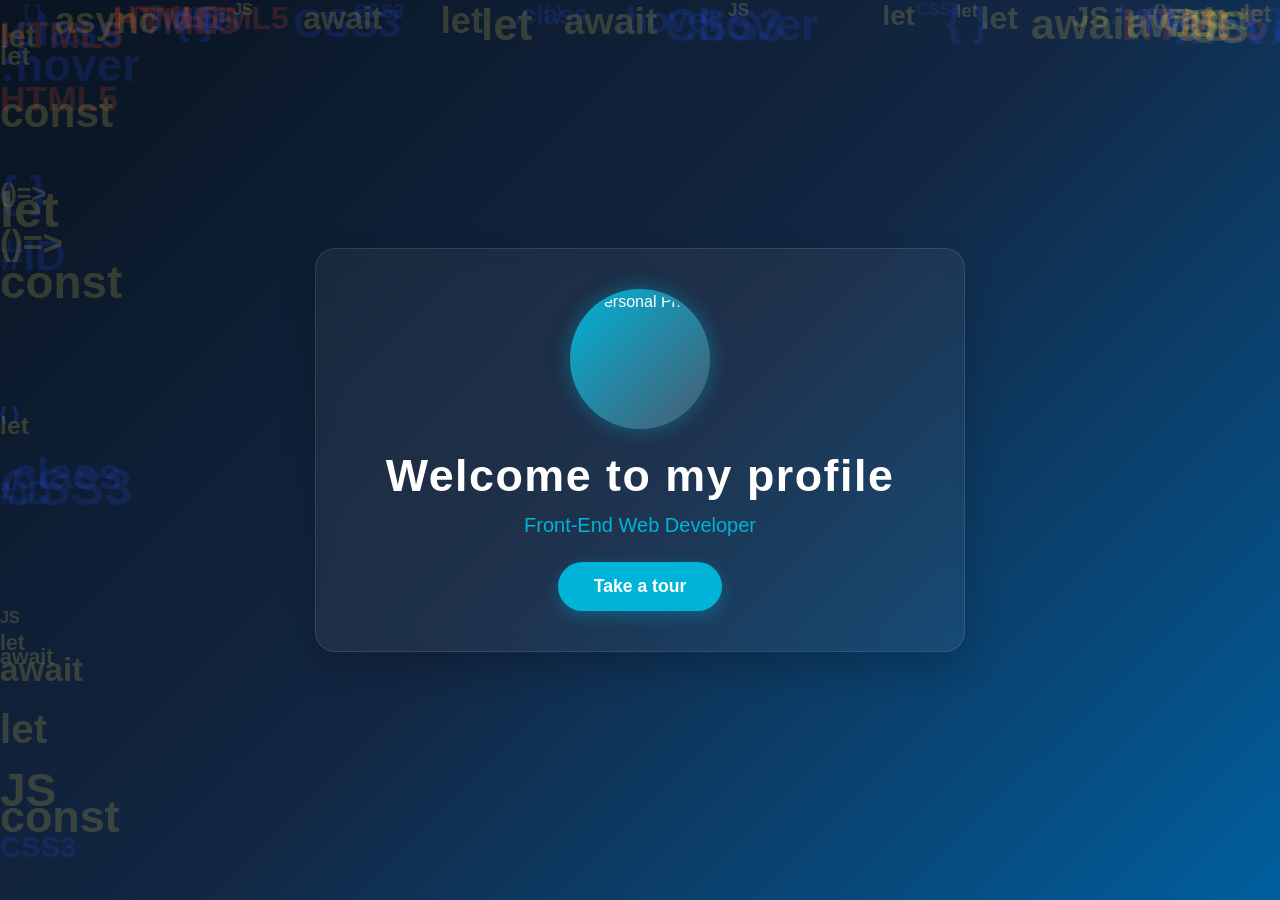
==== commit 82be3e51: "Update index.html" ====
--- a/index.html
+++ b/index.html
@@ -16,7 +16,7 @@
   <main class="hero-content">
     <!-- صورة البروفايل الشخصية -->
 <div class="profile-img-container">
-  <img src="https://iili.io/CUqxpGR.png" alt="Personal Photo" class="profile-img">
+  <img src="https://iili.io/CUqxpGR.th.png" alt="Personal Photo" class="profile-img">
 </div>
     <h1>Welcome to my profile</h1>
     <p>Front-End Web Developer</p>
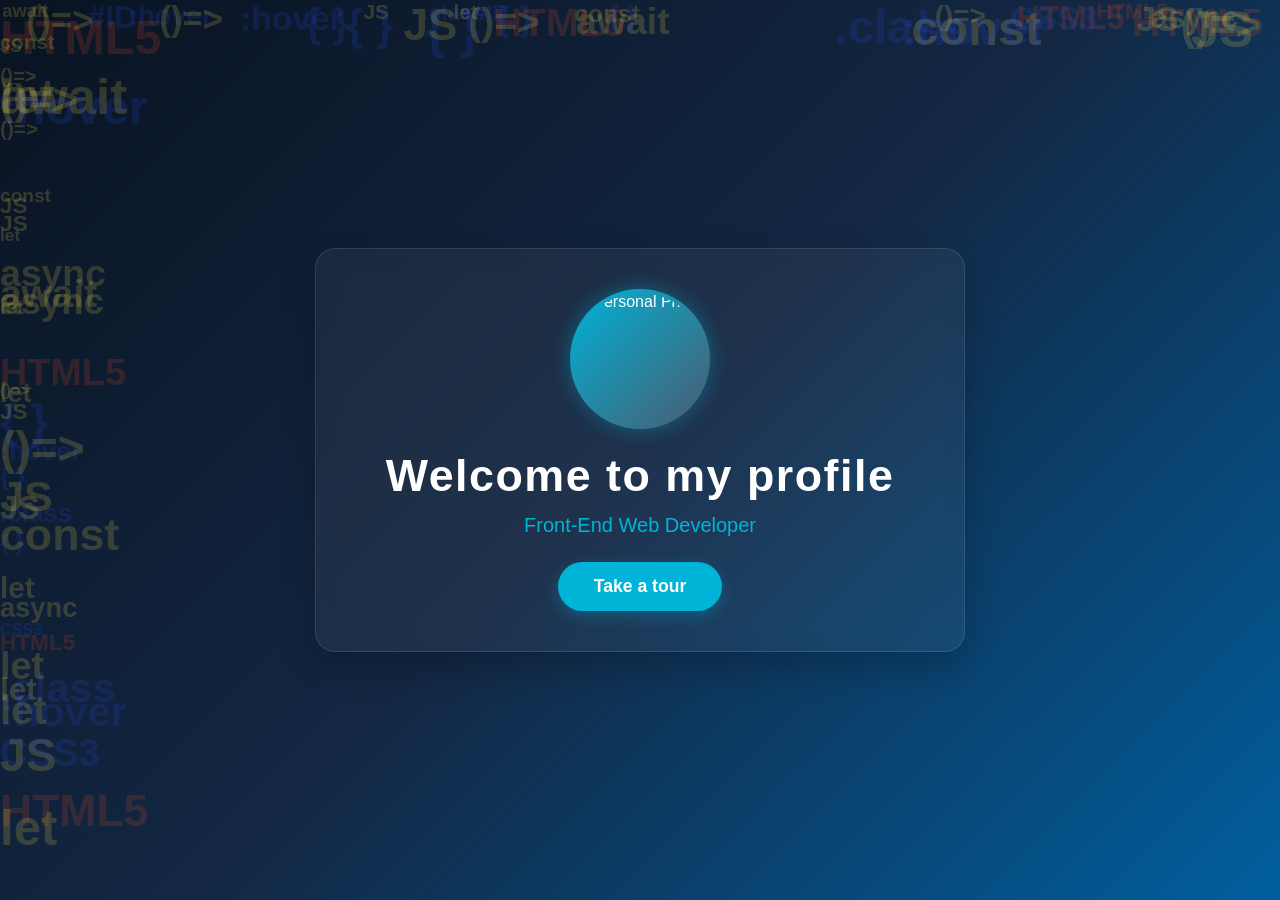
==== commit c9a267be: "Update index.html" ====
--- a/index.html
+++ b/index.html
@@ -6,6 +6,8 @@
   <title>Creative Portfolio</title>
   <!-- ربط ملف الـ CSS الخارجي -->
   <link rel="stylesheet" href="style.css">
+       <link rel="icon" type="image/png" href="https://iili.io/CUqxpGR.png">
+
 </head>
 <body>
 
